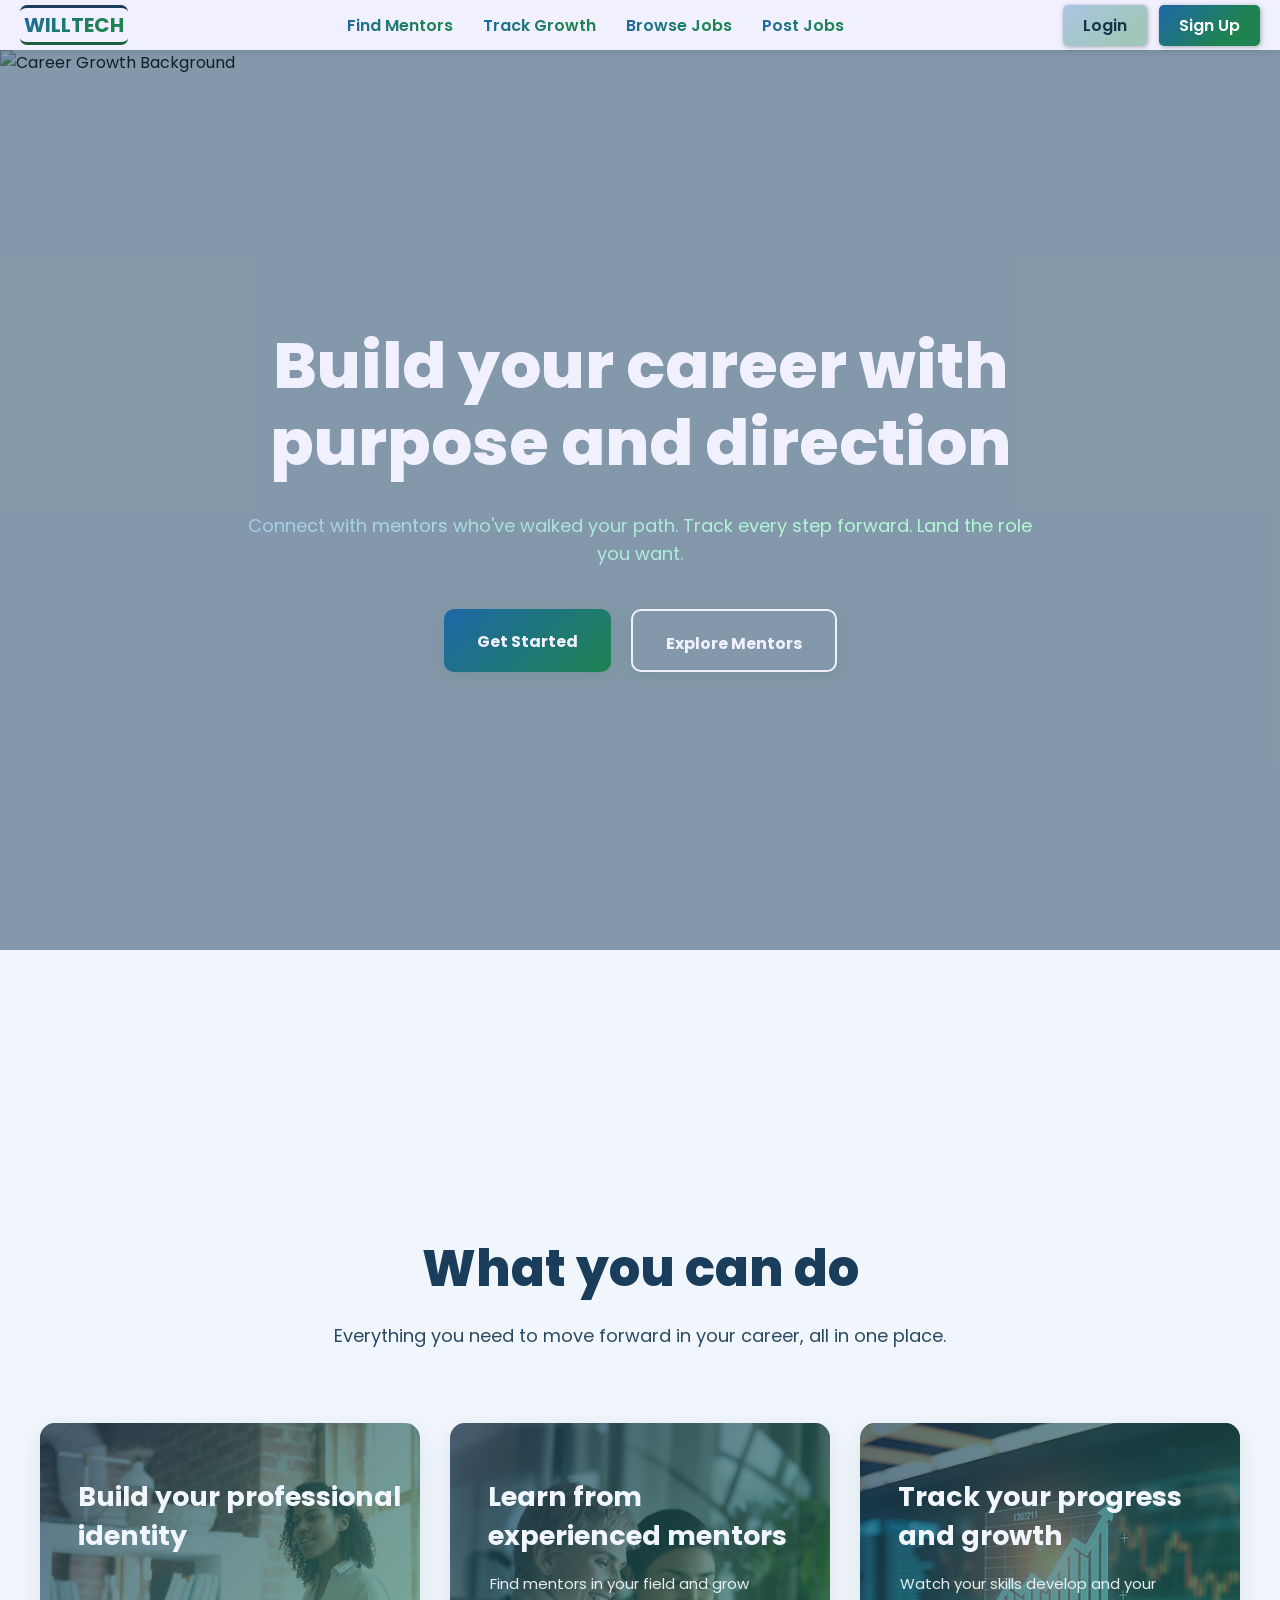
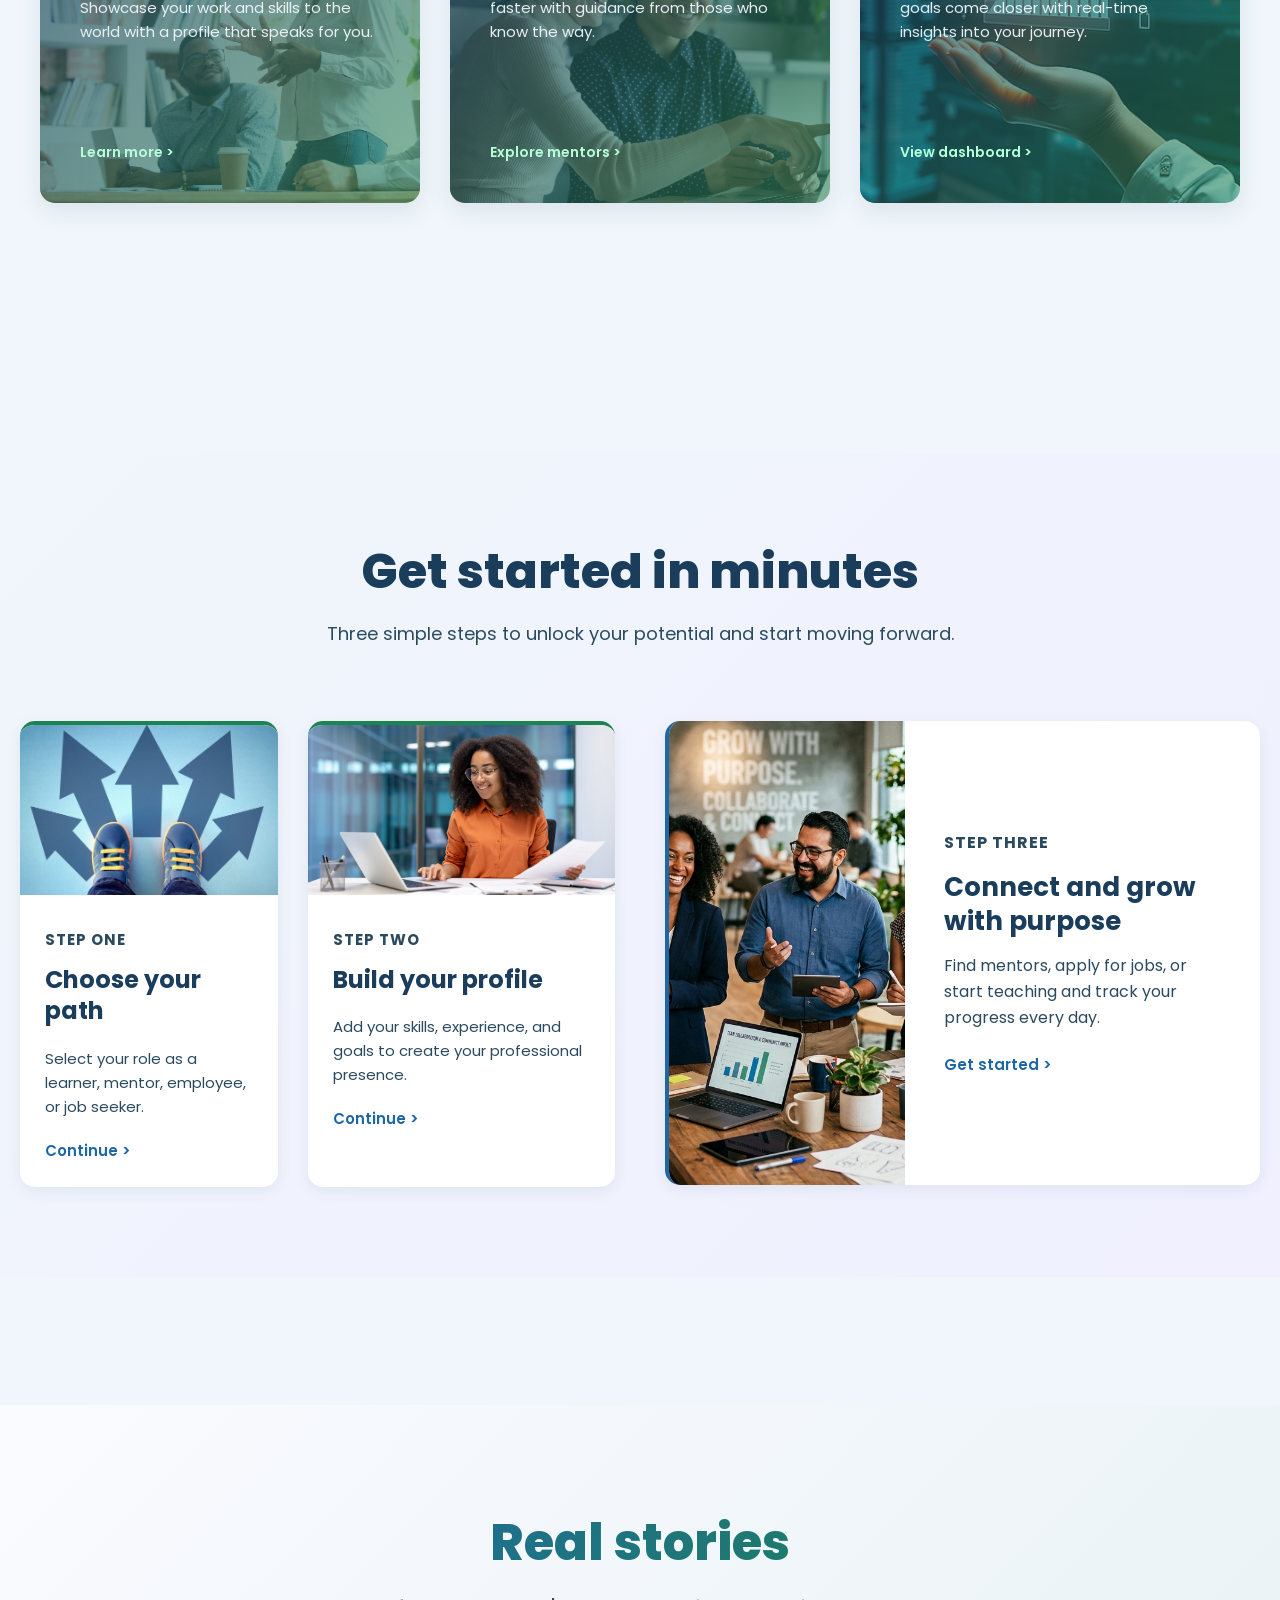
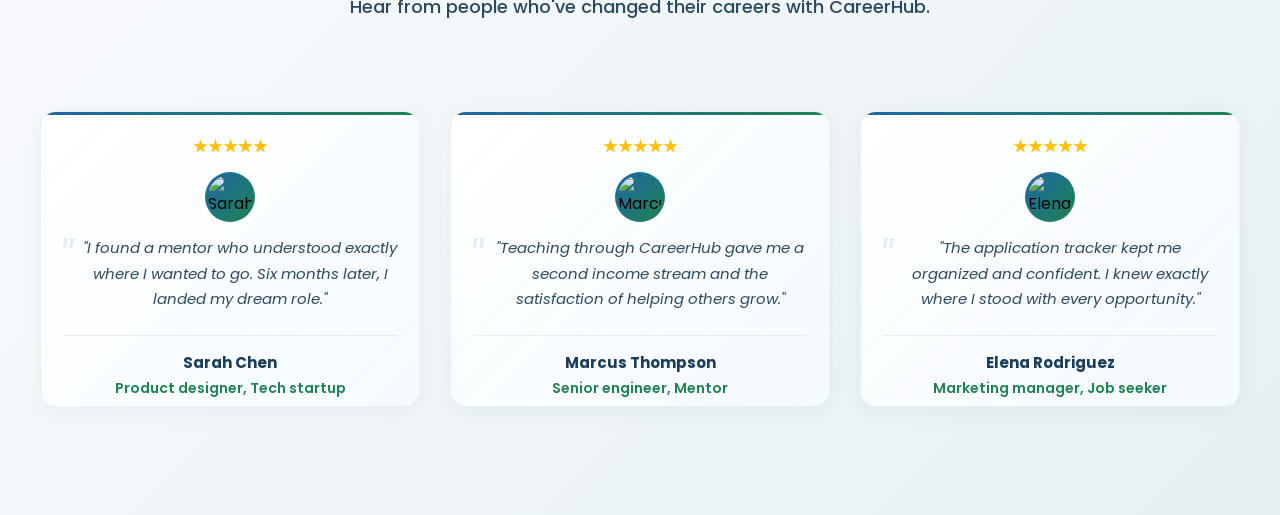
==== CARRIER HUB/index.html @ e8fec51e "Add files via upload" ====
<!DOCTYPE html>
<html lang="en">
<head>
    <meta charset="UTF-8">
    <meta name="viewport" content="width=device-width, initial-scale=1.0">
    <title>Welcome to WILLTECH</title>
    <link rel="preconnect" href="https://fonts.googleapis.com">
    <link rel="preconnect" href="https://fonts.gstatic.com" crossorigin>
    <link href="https://fonts.googleapis.com/css2?family=Poppins:wght@400;500;600;700;800&display=swap" rel="stylesheet">
    <link rel="stylesheet" href="index.css">
</head>
<body>




    <nav class="navbar">
        <div class="nav-container">
            <!-- Logo -->
            <div class="logo">
                <a href="#home">
                    <span class="logo-text">WILLTECH</span>
                </a>
            </div>

            <!-- Hamburger Menu -->
            <div class="hamburger" id="hamburger">
                <span></span>
                <span></span>
                <span></span>
            </div>

            <!-- Nav Links -->
            <ul class="nav-links" id="navLinks">
                <li><a href="#mentors">Find Mentors</a></li>
                <li><a href="#growth">Track Growth</a></li>
                <li><a href="#jobs">Browse Jobs</a></li>
                <li><a href="#post-jobs">Post Jobs</a></li>
            </ul>

            <!-- Auth Options -->
            <div class="auth-buttons" id="authButtons">
                <a href="#login" class="btn-login">Login</a>
                <a href="#signup" class="btn-signup">Sign Up</a>
            </div>
        </div>
    </nav>




    <!-- Hero Section -->
    <section class="hero">
        <!-- Image Background (uncomment to use) -->
        <img src="https://images.unsplash.com/photo-1552664730-d307ca884978?w=1200&h=600&fit=crop" alt="Career Growth Background" class="hero-image">  

        <!-- Overlay for better text readability -->
        <div class="hero-overlay"></div>

        <div class="hero-content">
            <h1>Build your career with purpose and direction</h1>
            <p>Connect with mentors who've walked your path. Track every step forward. Land the role you want.</p>
            <div class="hero-buttons">
                <a href="#get-started" class="btn-primary">Get Started</a>
                <a href="#explore-mentors" class="btn-secondary">Explore Mentors</a>
            </div>
        </div>
    </section>




    <!-- Features Section -->
    <section class="features">
        <div class="features-header">
            <h2>What you can do</h2>
            <p>Everything you need to move forward in your career, all in one place.</p>
        </div>

        <div class="features-container">
            <!-- Feature Card 1 -->
            <div class="feature-card">
                <img src="ASSETS/Career-Development-Toolkit-for-Higher-Education-Professionals.jpg.optimal.jpg" alt="Professional Identity" class="feature-bg">
                <div class="feature-overlay">
                <div class="feature-content">
                    
                    <h3>Build your professional identity</h3>
                    <p>Showcase your work and skills to the world with a profile that speaks for you.</p>
                    <a href="#learn-more" class="feature-link">Learn more ></a>
                    </div>
                </div>
            </div>

            <!-- Feature Card 2 -->
            <div class="feature-card">
                <img src="ASSETS/1686666364030.jfif" alt="Learn from Mentors" class="feature-bg">
                <div class="feature-overlay">
                <div class="feature-content">
                   
                    <h3>Learn from experienced mentors</h3>
                    <p>Find mentors in your field and grow faster with guidance from those who know the way.</p>
                    <a href="#explore-mentors" class="feature-link">Explore mentors ></a>
                    </div>
                </div>
            </div>

            <!-- Feature Card 3 -->
            <div class="feature-card">
                <img src="ASSETS/pngtree-hand-holding-projected-financial-chart-illustrating-growth-and-investment-trends-image_17375490.jpg" alt="Track Progress" class="feature-bg">
                <div class="feature-overlay">
                <div class="feature-content">
                   
                    <h3>Track your progress and growth</h3>
                    <p>Watch your skills develop and your goals come closer with real-time insights into your journey.</p>
                    <a href="#view-dashboard" class="feature-link">View dashboard ></a>
                    </div>
                </div>
            </div>
        </div>
    </section>






    <!-- Get Started Section -->
    <section class="get-started">
        <div class="get-started-header">
            <h1>Get started in minutes</h1>
            <p>Three simple steps to unlock your potential and start moving forward.</p>
        </div>

        <div class="get-started-container">
            <!-- First Outer Div - Steps 1 & 2 -->
            <div class="steps-column">
                <!-- Step 1 Card -->
                <div class="step-card">
                    <img src="ASSETS/Preteen-Ministry-Lessons-on-Making-Good-Choices-700x381.jpg" alt="Step One" class="card-image">
                    <div class="card-content">
                        <p class="step-number">step one</p>
                        <h3>Choose your path</h3>
                        <p>Select your role as a learner, mentor, employee, or job seeker.</p>
                        <a href="#" class="nav-link">Continue ></a>
                    </div>
                </div>

                <!-- Step 2 Card -->
                <div class="step-card">
                    <img src="ASSETS/67f7c95b92223f44256123e2_Q2 Design Update 2025.png" alt="Step Two" class="card-image">
                    <div class="card-content">
                        <p class="step-number">step two</p>
                        <h3>Build your profile</h3>
                        <p>Add your skills, experience, and goals to create your professional presence.</p>
                        <a href="#" class="nav-link">Continue ></a>
                    </div>
                </div>
            </div>

            <!-- Second Outer Div - Step 3 -->
            <div class="step-card-large">
                <img src="ASSETS/image_82ee6170.png" alt="Step Three" class="card-image-side">
                <div class="card-content">
                    <p class="step-number">step three</p>
                    <h3>Connect and grow with purpose</h3>
                    <p>Find mentors, apply for jobs, or start teaching and track your progress every day.</p>
                    <a href="#" class="nav-link">Get started ></a>
                </div>
            </div>
        </div>
    </section>







    <section class="testimonials-section">
        <header class="testimonials-header">
            <h1>Real stories</h1>
            <p>Hear from people who've changed their careers with CareerHub.</p>
        </header>

        <div class="testimonials-container">

            <!-- Testimonial 1 -->
            <article class="testimonial-card">
                <div class="testimonial-profile">
                    <img src="https://i.pravatar.cc/100?img=1" alt="Sarah Chen" class="testimonial-avatar">
                </div>
                <div class="testimonial-rating">★★★★★</div>
                <blockquote class="testimonial-quote">
                    "I found a mentor who understood exactly where I wanted to go. Six months later, I landed my dream role."
                </blockquote>
                <footer class="testimonial-author">
                    <p class="testimonial-author-name">Sarah Chen</p>
                    <p class="testimonial-author-title">Product designer, Tech startup</p>
                </footer>
            </article>

            <!-- Testimonial 2 -->
            <article class="testimonial-card">
                <div class="testimonial-profile">
                    <img src="https://i.pravatar.cc/100?img=33" alt="Marcus Thompson" class="testimonial-avatar">
                </div>
                <div class="testimonial-rating">★★★★★</div>
                <blockquote class="testimonial-quote">
                    "Teaching through CareerHub gave me a second income stream and the satisfaction of helping others grow."
                </blockquote>
                <footer class="testimonial-author">
                    <p class="testimonial-author-name">Marcus Thompson</p>
                    <p class="testimonial-author-title">Senior engineer, Mentor</p>
                </footer>
            </article>

            <!-- Testimonial 3 -->
            <article class="testimonial-card">
                <div class="testimonial-profile">
                    <img src="https://i.pravatar.cc/100?img=47" alt="Elena Rodriguez" class="testimonial-avatar">
                </div>
                <div class="testimonial-rating">★★★★★</div>
                <blockquote class="testimonial-quote">
                    "The application tracker kept me organized and confident. I knew exactly where I stood with every opportunity."
                </blockquote>
                <footer class="testimonial-author">
                    <p class="testimonial-author-name">Elena Rodriguez</p>
                    <p class="testimonial-author-title">Marketing manager, Job seeker</p>
                </footer>
            </article>

        </div>
    </section>

    <script>
        const hamburger = document.getElementById('hamburger');
        const navLinks = document.getElementById('navLinks');
        const authButtons = document.getElementById('authButtons');

        hamburger.addEventListener('click', () => {
            hamburger.classList.toggle('active');
            navLinks.classList.toggle('active');
            authButtons.classList.toggle('active');
        });

        // Close menu when a link is clicked
        document.querySelectorAll('.nav-links a').forEach(link => {
            link.addEventListener('click', () => {
                hamburger.classList.remove('active');
                navLinks.classList.remove('active');
                authButtons.classList.remove('active');
            });
        });

        // Close menu when auth button is clicked
        document.querySelectorAll('.auth-buttons a').forEach(link => {
            link.addEventListener('click', () => {
                hamburger.classList.remove('active');
                navLinks.classList.remove('active');
                authButtons.classList.remove('active');
            });
        });
    </script>
</body>
</html>
---- CARRIER HUB/index.css ----
:root {
    --color-pale-blue: #f0f6fb;
    --color-pale-blue-light: #f0f0ff;
    --color-dark-blue: #1a3d5c;
    --color-dark-blue-light: #1e67a7;
    --color-dark-blue-darker: #16324b;
    --color-spiced-green: #2d8659;
    --color-spiced-green-dark: #1f5d3f;
    --color-spiced-green-light: #1f8351;
    --color-accent-light-blue: #a6ccee;
    --color-accent-light-green: #b5fed8;
    --color-white: #ffffff;
    --color-text-secondary: #2c4a5f;
    --color-shadow: rgba(0, 0, 0, 0.3);
    --color-overlay: rgba(26, 61, 92, 0.5);
    
    --font-family: 'Poppins', sans-serif;
    --font-weight-regular: 400;
    --font-weight-medium: 500;
    --font-weight-semibold: 600;
    --font-weight-bold: 700;
    --font-weight-extrabold: 800;
}

* {
    margin: 0;
    padding: 0;
    box-sizing: border-box;
}

body {
    font-family: var(--font-family);
    background-color: var(--color-pale-blue);
}

.navbar {
    background-color: var(--color-pale-blue-light);
    box-shadow: 0 2px 8px rgba(15, 52, 96, 0.15);
    position: sticky;
    top: 0;
    z-index: 100;
}

.nav-container {
    max-width: 100%;
    margin: 0 auto;
    padding: 0 20px;
    display: flex;
    justify-content: space-between;
    align-items: center;
    height: 50px;
}

.logo a {
    display: flex;
    align-items: center;
    gap: 8px;
    text-decoration: none;
    color: var(--color-dark-blue);
    font-weight: var(--font-weight-bold);
    font-size: 20px;
}

.nav-links a {
    text-decoration: none;
    background: linear-gradient(120deg, var(--color-dark-blue-light) 0%, var(--color-spiced-green-light) 70%);
    -webkit-background-clip: text;
    background-clip: text;
    -webkit-text-fill-color: transparent;
    color: var(--color-dark-blue);
    font-weight: var(--font-weight-medium);
    transition: all 0.3s ease;
    border-bottom: 2px solid transparent;
    padding-bottom: 5px;
    font-weight: 600;
}

.nav-links a:hover {
    border-bottom: 2px solid var(--color-spiced-green);
}

.logo-text {
    background: linear-gradient(135deg, var(--color-dark-blue-light) 0%, var(--color-spiced-green-light) 70%);
    -webkit-background-clip: text;
    background-clip: text;
    -webkit-text-fill-color: transparent;
    color: transparent;
    padding: 0.1em 0.2em;
    border-top: 3px solid var(--color-dark-blue);
    border-bottom: 3px solid var(--color-spiced-green-dark);
    border-radius: 7px;
}

.nav-links {
    display: flex;
    list-style: none;
    gap: 30px;
}

.auth-buttons {
    display: flex;
    gap: 12px;
}

.btn-login, .btn-signup {
    padding: 8px 20px;
    text-decoration: none;
    border-radius: 5px;
    font-weight: var(--font-weight-semibold);
    transition: all 0.5s ease;
    box-shadow: 1px 1px 5px var(--color-shadow);
}

.btn-login {
    color: var(--color-dark-blue-darker);
    background: linear-gradient(135deg, rgba(30, 103, 167, 0.32) 0%, rgba(31, 131, 81, 0.38) 70%);
}

.btn-login:hover {
    background-color: var(--color-pale-blue);
}

.btn-signup {
    background: linear-gradient(135deg, var(--color-dark-blue-light) 0%, var(--color-spiced-green-light) 70%);
    color: var(--color-white);
}

.btn-signup:hover {
    background-color: var(--color-spiced-green-dark);
}

/* Hamburger Menu */
.hamburger {
    display: none;
    flex-direction: column;
    cursor: pointer;
    gap: 6px;
    z-index: 101;
    max-height: 60vh;
}

.hamburger span {
    width: 25px;
    height: 3px;
    background: linear-gradient(90deg, var(--color-dark-blue-light) 0%, var(--color-spiced-green-light) 100%);
    border-radius: 2px;
    transition: all 0.4s ease;
}

.hamburger.active span:nth-child(1) {
    transform: rotate(45deg) translate(10px, 10px);
}

.hamburger.active span:nth-child(2) {
    opacity: 0;
}

.hamburger.active span:nth-child(3) {
    transform: rotate(-45deg) translate(10px, -10px);
}

/* Mobile Responsive Navigation */
@media (max-width: 768px) {
    .hamburger {
        display: flex;
    }

    .nav-container {
        flex-wrap: wrap;
    }

    .nav-links {
        position: absolute;
        top: 8.8em;
        left: 0;
        width: 100%;
        background: var(--color-pale-blue-light);
        flex-direction: column;
        gap: 0;
        display: none;
        list-style: none;
        box-shadow: 0 8px 16px rgba(26, 61, 92, 0.12);
        border-bottom: 3px solid var(--color-spiced-green-light);
    }

    .nav-links.active {
        display: flex;
    }

    .nav-links li {
        width: 100%;
        border-bottom: 1px solid rgba(26, 61, 92, 0.08);
    }

    .nav-links li:last-child {
        border-bottom: none;
    }

    .nav-links a {
        display: block;
        padding: 16px 20px;
        background: none;
        -webkit-background-clip: unset;
        background-clip: unset;
        -webkit-text-fill-color: unset;
        border-bottom: none;
        color: var(--color-dark-blue);
        font-weight: var(--font-weight-medium);
    }

    .nav-links a:hover {
        background: rgba(45, 134, 89, 0.08);
        border-bottom: none;
        border-left: 4px solid var(--color-spiced-green-light);
        padding-left: 16px;
    }

    .auth-buttons {
        position: absolute;
        top: 50px;
        right: 0;
        width: 100%;
        background: var(--color-pale-blue-light);
        flex-direction: column;
        gap: 0;
        display: none;
        border-top: 1px solid rgba(26, 61, 92, 0.08);
    }

    .auth-buttons.active {
        display: flex;
    }

    .btn-login, .btn-signup {
        padding: 14px 20px;
        border-radius: 0;
        box-shadow: none;
        width: 100%;
        text-align: left;
        font-size: 14px;
    }

    .btn-login {
        background: rgba(45, 134, 89, 0.08);
        color: var(--color-dark-blue);
        border-bottom: 1px solid rgba(26, 61, 92, 0.08);
    }

    .btn-signup {
        background: linear-gradient(135deg, var(--color-dark-blue-light) 0%, var(--color-spiced-green-light) 70%);
        color: var(--color-white);
    }

    .btn-login:hover {
        background: rgba(45, 134, 89, 0.12);
    }

    .btn-signup:hover {
        background: var(--color-spiced-green-dark);
    }
}

/* Hero Section */
.hero {
    position: relative;
    min-height: 100vh;
    display: flex;
    align-items: center;
    justify-content: center;
    padding: clamp(40px, 10vw, 80px) 20px;
    overflow: hidden;
}

.hero-image {
    position: absolute;
    top: 0;
    left: 0;
    width: 100%;
    height: 100%;
    object-fit: cover;
    z-index: 1;
}

.hero-overlay {
    position: absolute;
    top: 0;
    left: 0;
    width: 100%;
    height: 100%;
    background: var(--color-overlay);
    z-index: 2;
}

.hero-content {
    max-width: 800px;
    text-align: center;
    animation: fadeInUp 0.8s ease-out;
    position: relative;
    z-index: 3;
}

.hero-content h1 {
    font-size: clamp(38px, 10vw, 64px);
    color: var(--color-pale-blue-light);
    margin-bottom: 30px;
    line-height: 1.2;
    font-weight: var(--font-weight-extrabold);
}

.hero-content p {
    font-size: clamp(12px, 4vw, 18px);
    background: linear-gradient(135deg, var(--color-accent-light-blue) 0%, var(--color-accent-light-green) 70%);
    -webkit-background-clip: text;
    background-clip: text;
    -webkit-text-fill-color: transparent;
    margin-bottom: 40px;
    line-height: 1.6;
    opacity: 0.95;
}

.hero-buttons {
    display: flex;
    gap: clamp(12px, 3vw, 20px);
    justify-content: center;
    flex-wrap: wrap;
}

.btn-primary, .btn-secondary {
    text-decoration: none;
    border-radius: 10px;
    font-weight: var(--font-weight-bold);
    font-size: clamp(14px, 2vw, 16px);
    padding: clamp(9px, 2vw, 14px) clamp(18px, 5vw, 33px);
    transition: all 0.5s ease;
    box-shadow: 0 4px 15px rgba(45, 134, 89, 0.2);
    white-space: nowrap;
    padding-top: 20px;
}

.btn-primary {
    background: linear-gradient(135deg, var(--color-dark-blue-light) 0%, var(--color-spiced-green-light) 100%);
    color: var(--color-pale-blue-light);
}

.btn-primary:hover {
    transform: translateY(-3px);
    box-shadow: 0 6px 20px rgba(45, 134, 89, 0.3);
}

.btn-secondary {
    border: 2px solid var(--color-pale-blue-light);
    color: var(--color-pale-blue-light);
    background-color: transparent;
}

.btn-secondary:hover {
    background-color: var(--color-pale-blue-light);
    color: var(--color-dark-blue);
    transform: translateY(-3px);
}

@keyframes fadeInUp {
    from {
        opacity: 0;
        transform: translateY(30px);
    }
    to {
        opacity: 1;
        transform: translateY(0);
    }
}

/* Tablet (768px and below) */
@media (max-width: 768px) {
    .hero {
        min-height: 80vh;
        padding: 40px 20px;
    }

    .hero-overlay {
        background: rgba(26, 61, 92, 0.55);
    }
}

/* Mobile (480px and below) */
@media (max-width: 480px) {
    .hero {
        min-height: 70vh;
        padding: 30px 15px;
    }

    .hero-overlay {
        background: rgba(26, 61, 92, 0.6);
    }

    .hero-buttons {
        flex-direction: column;
        gap: 12px;
    }

    .btn-primary, .btn-secondary {
        width: 100%;
    }
}

/* Features Section */
.features {
    padding: clamp(60px, 10vh, 100px) 20px;
    background-color: var(--color-pale-blue);
    margin-top: 12em;
}

.features-header {
    max-width: 800px;
    margin: 0 auto clamp(50px, 8vh, 80px);
    text-align: center;
}

.features-header h2 {
    font-size: clamp(32px, 9vw, 50px);
    color: var(--color-dark-blue);
    font-weight: var(--font-weight-extrabold);
    margin-bottom: 15px;
}

.features-header p {
    font-size: clamp(14px, 3vw, 18px);
    color: var(--color-text-secondary);
    line-height: 1.6;
}

.features-container {
    max-width: 1200px;
    margin: 0 auto;
    display: grid;
    grid-template-columns: repeat(auto-fit, minmax(300px, 1fr));
    gap: clamp(20px, 4vw, 30px);
}

.feature-card {
    position: relative;
    border-radius: 15px;
    overflow: hidden;
    padding: 1em;
    min-height: 380px;
    cursor: pointer;
    transition: transform 0.6s ease;
    box-shadow: 0 8px 25px rgba(26, 61, 92, 0.1);
}

.feature-card:hover {
    transform: translateY(-10px);
    box-shadow: 0 8px 25px rgba(26, 61, 92, 0.2)
}

.feature-bg {
    position: absolute;
    top: 0;
    left: 0;
    width: 100%;
    height: 100%;
    object-fit: cover;
    z-index: 1;
}

.feature-overlay {
    position: absolute;
    top: 0;
    left: 0;
    width: 100%;
    height: 100%;
    background: linear-gradient(135deg, rgba(26, 61, 92, 0.7) 0%, rgba(45, 134, 89, 0.6) 100%);
    z-index: 2;
    transition: all 0.4s ease;
}

.feature-card:hover .feature-overlay {
    background: linear-gradient(135deg, rgba(26, 61, 92, 0.5) 0%, rgba(45, 134, 89, 0.4) 100%);
}

.feature-content {
    position: absolute;
    top: 0;
    left: 0;
    width: 100%;
    height: 100%;
    padding: clamp(30px, 5vw, 40px);
    display: flex;
    flex-direction: column;
    justify-content: flex-end;
    z-index: 3;
    color: var(--color-white);
}


.feature-content h3 {
    font-size: clamp(26px, 5vw, 27px);
    font-weight: var(--font-weight-bold);
    position: absolute;
    right: 0.7em;
    left: 1.4em;
    top: 2em;
    line-height: 1.45;
    color:#f0f6fb
}

.feature-content p {
    font-size: clamp(13px, 2.5vw, 15px);
    line-height: 1.6;
    margin-bottom: 6.5em;
    opacity: 0.95;
    color:#f0f6fb
}

.feature-link {
    text-decoration: none;
    color: var(--color-accent-light-green);
    font-weight: var(--font-weight-semibold);
    font-size: clamp(12px, 2vw, 14px);
    transition: all 0.3s ease;
    display: inline-block;
}

.feature-link:hover {
    color: var(--color-white);
    margin-left: 15px;
}

/* Tablet (768px and below) */
@media (max-width: 768px) {
    .features {
        padding: 50px 20px;
    }

    .features-container {
        grid-template-columns: 1fr;
        gap: 20px;
    }

    .feature-card {
        min-height: 350px;
    }
}

/* Mobile (480px and below) */
@media (max-width: 480px) {
    .features {
        padding: 40px 15px;
    }

    .feature-card {
        min-height: 320px;
    }

    .feature-content {
        padding: 25px;
    }
}

/* Get Started Section */
.get-started {
    padding: clamp(60px, 10vh, 100px) 20px;
    margin-top: 10em;
    background: linear-gradient(135deg, var(--color-pale-blue) 0%, var(--color-pale-blue-light) 100%);
}

.get-started-header {
    max-width: 900px;
    margin: 0 auto clamp(50px, 8vh, 80px);
    text-align: center;
}

.get-started-header h1 {
    font-size: clamp(36px, 8vw, 48px);
    color: var(--color-dark-blue);
    font-weight: var(--font-weight-extrabold);
    margin-bottom: 20px;
    line-height: 1.2;
}

.get-started-header p {
    font-size: clamp(14px, 3vw, 18px);
    color: var(--color-text-secondary);
    line-height: 1.6;
}

.get-started-container {
    max-width: 1300px;
    margin: 0 auto;
    display: grid;
    grid-template-columns: 1fr 1fr;
    gap: clamp(30px, 5vw, 50px);
    align-items: start;
}

/* Steps Column (Steps 1 & 2) */
.steps-column {
    display: flex;
    gap: clamp(20px, 3vw, 30px);
}

/* Step Card Styling (Steps 1 & 2) */
.step-card {
    background: var(--color-white);
    border-radius: 15px;
    overflow: hidden;
    box-shadow: 0 4px 15px rgba(26, 61, 92, 0.08);
    transition: all 0.4s ease;
    display: flex;
    flex-direction: column;
    border-top: 4px solid var(--color-spiced-green-light);
}

.step-card:hover {
    transform: translateY(-9px);
    box-shadow: 0 12px 30px rgba(26, 61, 92, 0.15);
}

.step-card .card-image {
    width: 100%;
    height: 170px;
    object-fit:cover;
    background: linear-gradient(135deg, var(--color-dark-blue-light) 0%, var(--color-spiced-green-light) 100%);
}

.step-card .card-content {
    padding: clamp(15px, 3vw, 25px);
    display: flex;
    flex-direction: column;
    gap: 12px;
}

.step-number {
    font-size: clamp(11px, 1.5vw, 13px);
    color: var(--color-spiced-green-light);
    font-weight: var(--font-weight-bold);
    text-transform: uppercase;
    letter-spacing: 1px;
    margin: 0;
}

.step-card h3 {
    font-size: clamp(20px, 3vw, 24px);
    color: var(--color-dark-blue);
    font-weight: var(--font-weight-bold);
    line-height: 1.3;
    margin: 0;
}

.step-card p {
    font-size: clamp(13px, 2vw, 15px);
    color: var(--color-text-secondary);
    line-height: 1.6;
    margin: 8px 0 0 0;
}

/* Step Card Large (Step 3) */
.step-card-large {
    background: var(--color-white);
    border-radius: 15px;
    overflow: hidden;
    box-shadow: 0 4px 15px rgba(26, 61, 92, 0.08);
    transition: all 0.4s ease;
    display: flex;
    border-left: 4px solid var(--color-dark-blue-light);
}

.step-card-large:hover {
    transform: translateY(-8px);
    box-shadow: 0 12px 30px rgba(26, 61, 92, 0.15);
}

.step-card-large .card-image-side {
    width: 40%;
    height: 464px;
    object-fit: cover;
    background: linear-gradient(135deg, var(--color-dark-blue-light) 0%, var(--color-spiced-green-light) 100%);
}

.step-card-large .card-content {
    width: 60%;
    padding: clamp(20px, 3vw, 50px);
    display: flex;
    flex-direction: column;
    gap: 15px;
    justify-content: center;
}

.step-card-large h3 {
    font-size: clamp(22px, 3.5vw, 26px);
    color: var(--color-dark-blue);
    font-weight: var(--font-weight-bold);
    line-height: 1.3;
    margin: 0;
}

.step-card-large p {
    font-size: clamp(14px, 2.2vw, 16px);
    color: var(--color-text-secondary);
    line-height: 1.6;
    margin: 0;
}

/* Navigation Link */
.nav-link {
    text-decoration: none;
    color: var(--color-dark-blue-light);
    font-weight: var(--font-weight-semibold);
    font-size: clamp(13px, 2vw, 15px);
    transition: all 0.3s ease;
    display: inline-block;
    margin-top: 8px;
}

.nav-link:hover {
    color: var(--color-spiced-green-light);
    margin-left: 8px;
}

/* Responsive Design */
/* Tablet (768px and below) */
@media (max-width: 768px) {
    .get-started {
        padding: 50px 20px;
    }

    .get-started-container {
        grid-template-columns: 1fr;
        gap: 25px;
    }

    .step-card-large {
        flex-direction: column;
    }

    .step-card-large .card-image-side {
        width: 100%;
        min-height: 250px;
    }

    .step-card-large .card-content {
        width: 100%;
        padding: 30px;
    }
}

/* Mobile (480px and below) */
@media (max-width: 480px) {
    .get-started {
        padding: 40px 15px;
    }

    .get-started-header {
        margin-bottom: 40px;
    }

    .get-started-container {
        grid-template-columns: 1fr;
        gap: 20px;
    }

    .step-card {
        flex-direction: column;
    }

    .step-card .card-image {
        height: 180px;
    }

    .step-card-large {
        flex-direction: column;
    }

    .step-card-large .card-image-side {
        width: 100%;
        min-height: 200px;
    }

    .step-card-large .card-content {
        width: 100%;
        padding: 25px;
    }
}

/* Testimonials Section */
.testimonials-section {
    padding: clamp(80px, 12vh, 120px) 20px;
    background: linear-gradient(135deg, #fafbff 0%, rgba(45, 134, 89, 0.05) 100%);
    margin-top: 8em;
}

.testimonials-header {
    max-width: 900px;
    margin: 0 auto clamp(60px, 10vh, 100px);
    text-align: center;
}

.testimonials-header h1 {
    font-size: clamp(30px, 8vw, 50px);
    color: var(--color-dark-blue);
    font-weight: var(--font-weight-extrabold);
    margin-bottom: 20px;
    line-height: 1.2;
    background: linear-gradient(135deg, var(--color-dark-blue-light) 0%, var(--color-spiced-green-light) 100%);
    -webkit-background-clip: text;
    background-clip: text;
    -webkit-text-fill-color: transparent;
}

.testimonials-header p {
    font-size: clamp(14px, 3vw, 18px);
    color: var(--color-text-secondary);
    line-height: 1.6;
    font-weight: var(--font-weight-medium);
}

/* Testimonials Container */
.testimonials-container {
    max-width: 1200px;
    margin: 0 auto;
    display: grid;
    grid-template-columns: repeat(auto-fit, minmax(280px, 1fr));
    gap: clamp(20px, 3vw, 30px);
}

/* Testimonial Card */
.testimonial-card {
    background: linear-gradient(135deg, rgba(255, 255, 255, 0.95) 0%, rgba(245, 251, 255, 0.9) 100%);
    border-radius: 16px;
    padding: clamp(10px,34vw, 22px);
    box-shadow: 0 4px 20px rgba(26, 61, 92, 0.06);
    transition: all 0.5s ease;
    border: 1px solid rgba(45, 134, 89, 0.08);
    display: flex;
    flex-direction: column;
    align-items: center;
    gap: 13px;
    position: relative;
    overflow: hidden;
    max-height: 18.5em;
    
}

.testimonial-profile {
    width: 50px;
    height: 50px;
    border-radius: 50%;
    background: linear-gradient(135deg, var(--color-dark-blue-light) 0%, var(--color-spiced-green-light) 100%);
    padding: 3px;
    display: flex;
    align-items: center;
    justify-content: center;
}

.testimonial-avatar {
    width: 100%;
    height: 100%;
    border-radius: 50%;
    object-fit: cover;
}

.testimonial-card::before {
    content: '';
    position: absolute;
    top: 0;
    left: 0;
    width: 100%;
    height: 3px;
    background: linear-gradient(90deg, var(--color-dark-blue-light) 0%, var(--color-spiced-green-light) 100%);
}

.testimonial-card:hover {
    transform: translateY(-12px);
    box-shadow: 0 16px 45px rgba(26, 61, 92, 0.15);
}

/* Star Rating */
.testimonial-rating {
    font-size: clamp(13px, 2.3vw, 16px);
    color: #ffc107;
    font-weight: var(--font-weight-bold);
    letter-spacing: 1px;
    order: -1;
}

/* Quote */
.testimonial-quote {
    font-size: clamp(14px, 2vw, 15px);
    color: var(--color-text-secondary);
    line-height: 1.7;
    font-style: italic;
    margin: 0;
    position: relative;
    padding-left: 20px;
    text-align: center;
}

.testimonial-quote::before {
    content: '"';
    position: absolute;
    left: -5px;
    top: -15px;
    font-size: 48px;
    color: var(--color-accent-light-blue);
    opacity: 0.3;
}

/* Testimonial Author */
.testimonial-author {
    display: flex;
    flex-direction: column;
    gap: 4px;
    margin-top: 10px;
    padding-top: 15px;
    border-top: 1px solid rgba(26, 61, 92, 0.08);
    text-align: center;
    width: 100%;
}

.testimonial-author-name {
    font-size: clamp(13px, 2vw, 15px);
    font-weight: var(--font-weight-bold);
    color: var(--color-dark-blue);
}

.testimonial-author-title {
    font-size: clamp(12px, 1.8vw, 14px);
    color: var(--color-spiced-green-light);
    font-weight: var(--font-weight-semibold);
}

/* Responsive Design for Testimonials */
@media (max-width: 768px) {
    .testimonials-section {
        padding: 60px 20px;
        margin-top: 5em;
    }

    .testimonials-header {
        margin-bottom: 50px;
    }

    .testimonials-container {
        grid-template-columns: 1fr;
        gap: 25px;
    }
}

@media (max-width: 480px) {
    .testimonials-section {
        padding: 40px 15px;
        margin-top: 3em;
    }

    .testimonial-card {
        padding: 25px;
    }

    .testimonial-quote {
        font-size: 14px;
    }
}
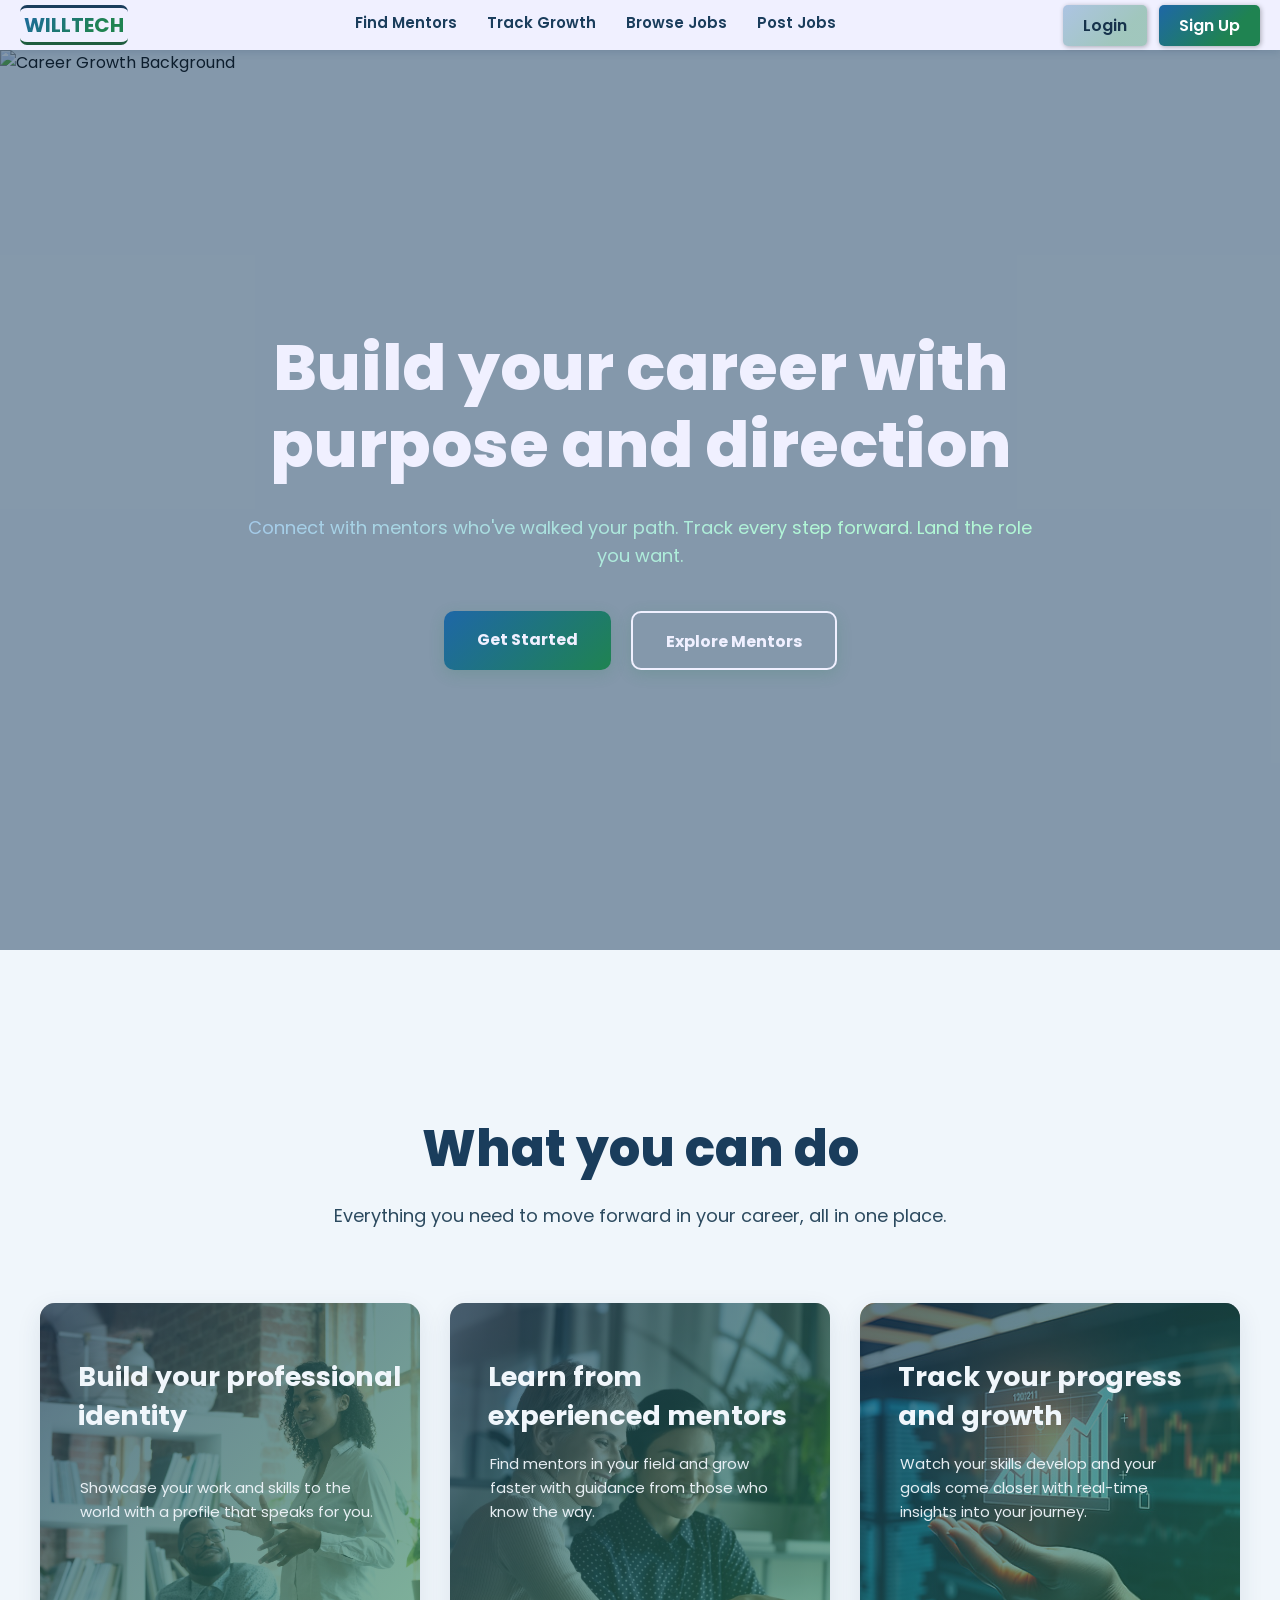
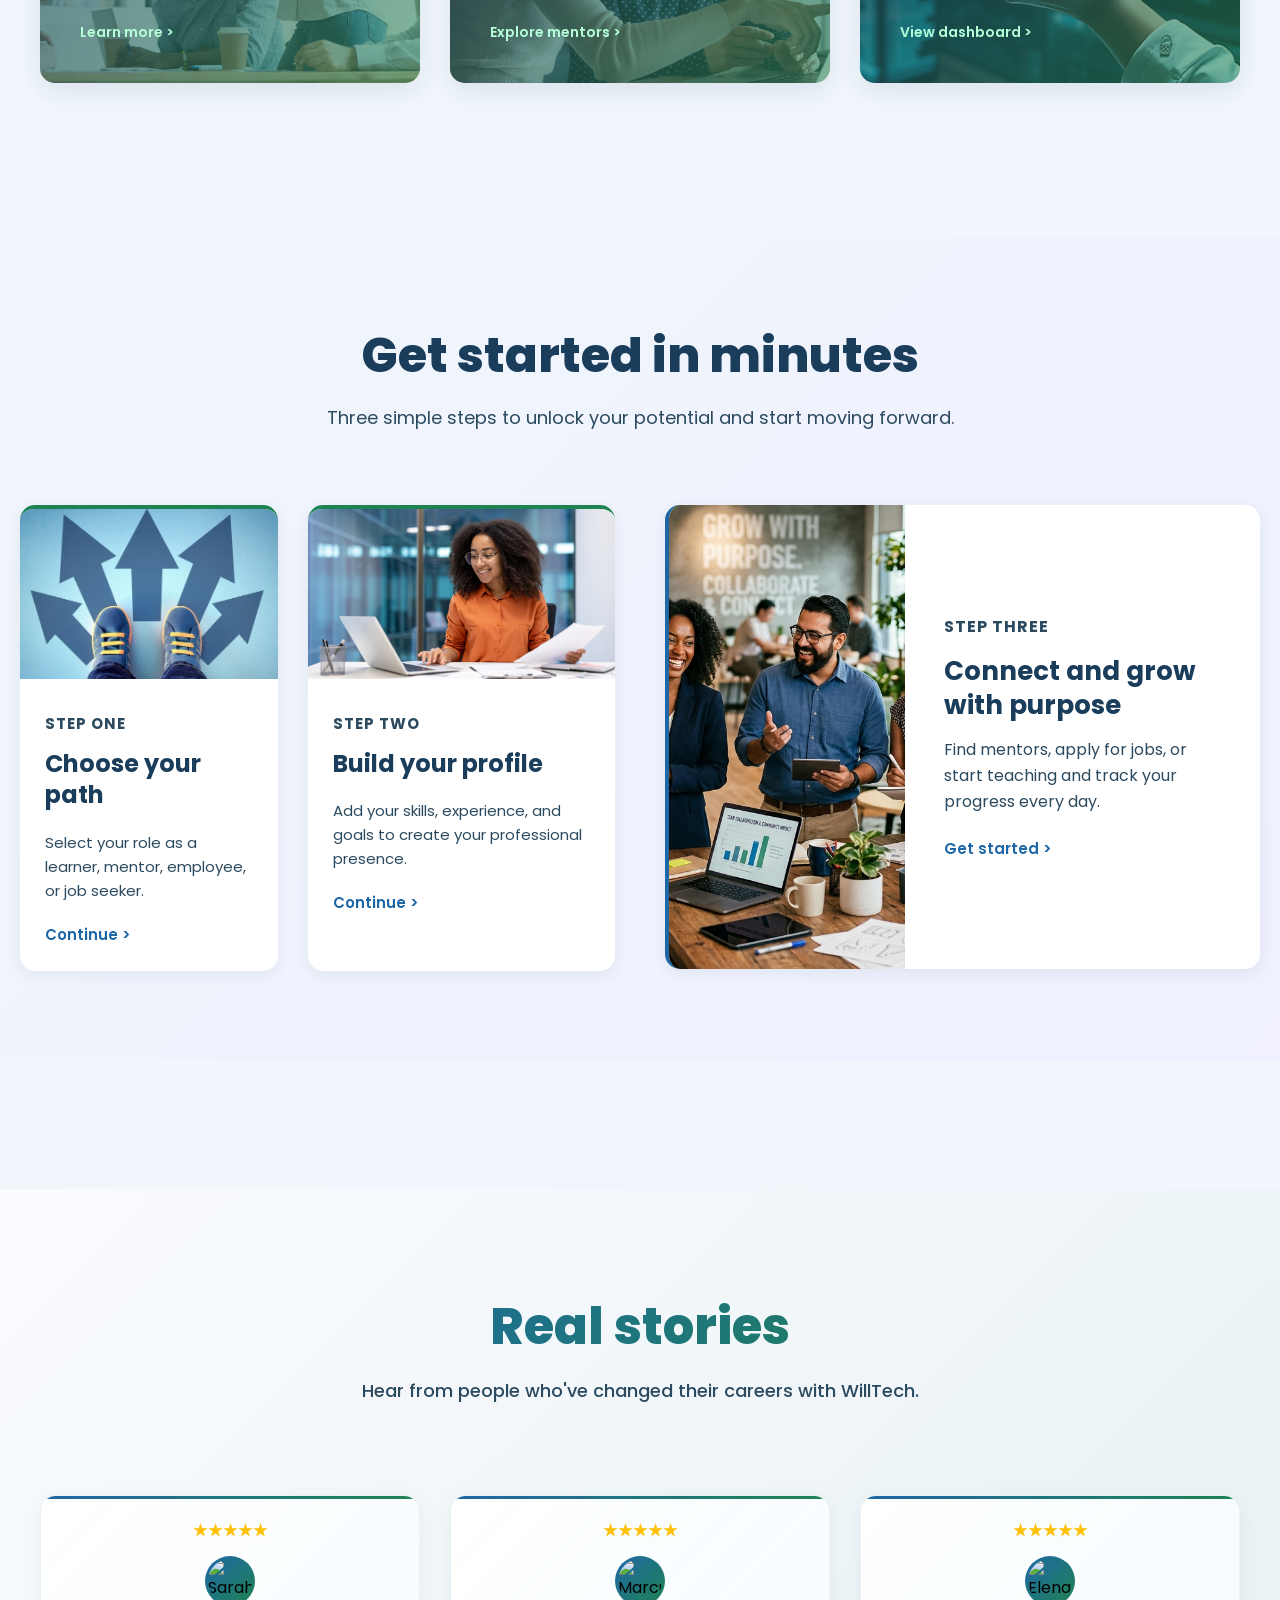
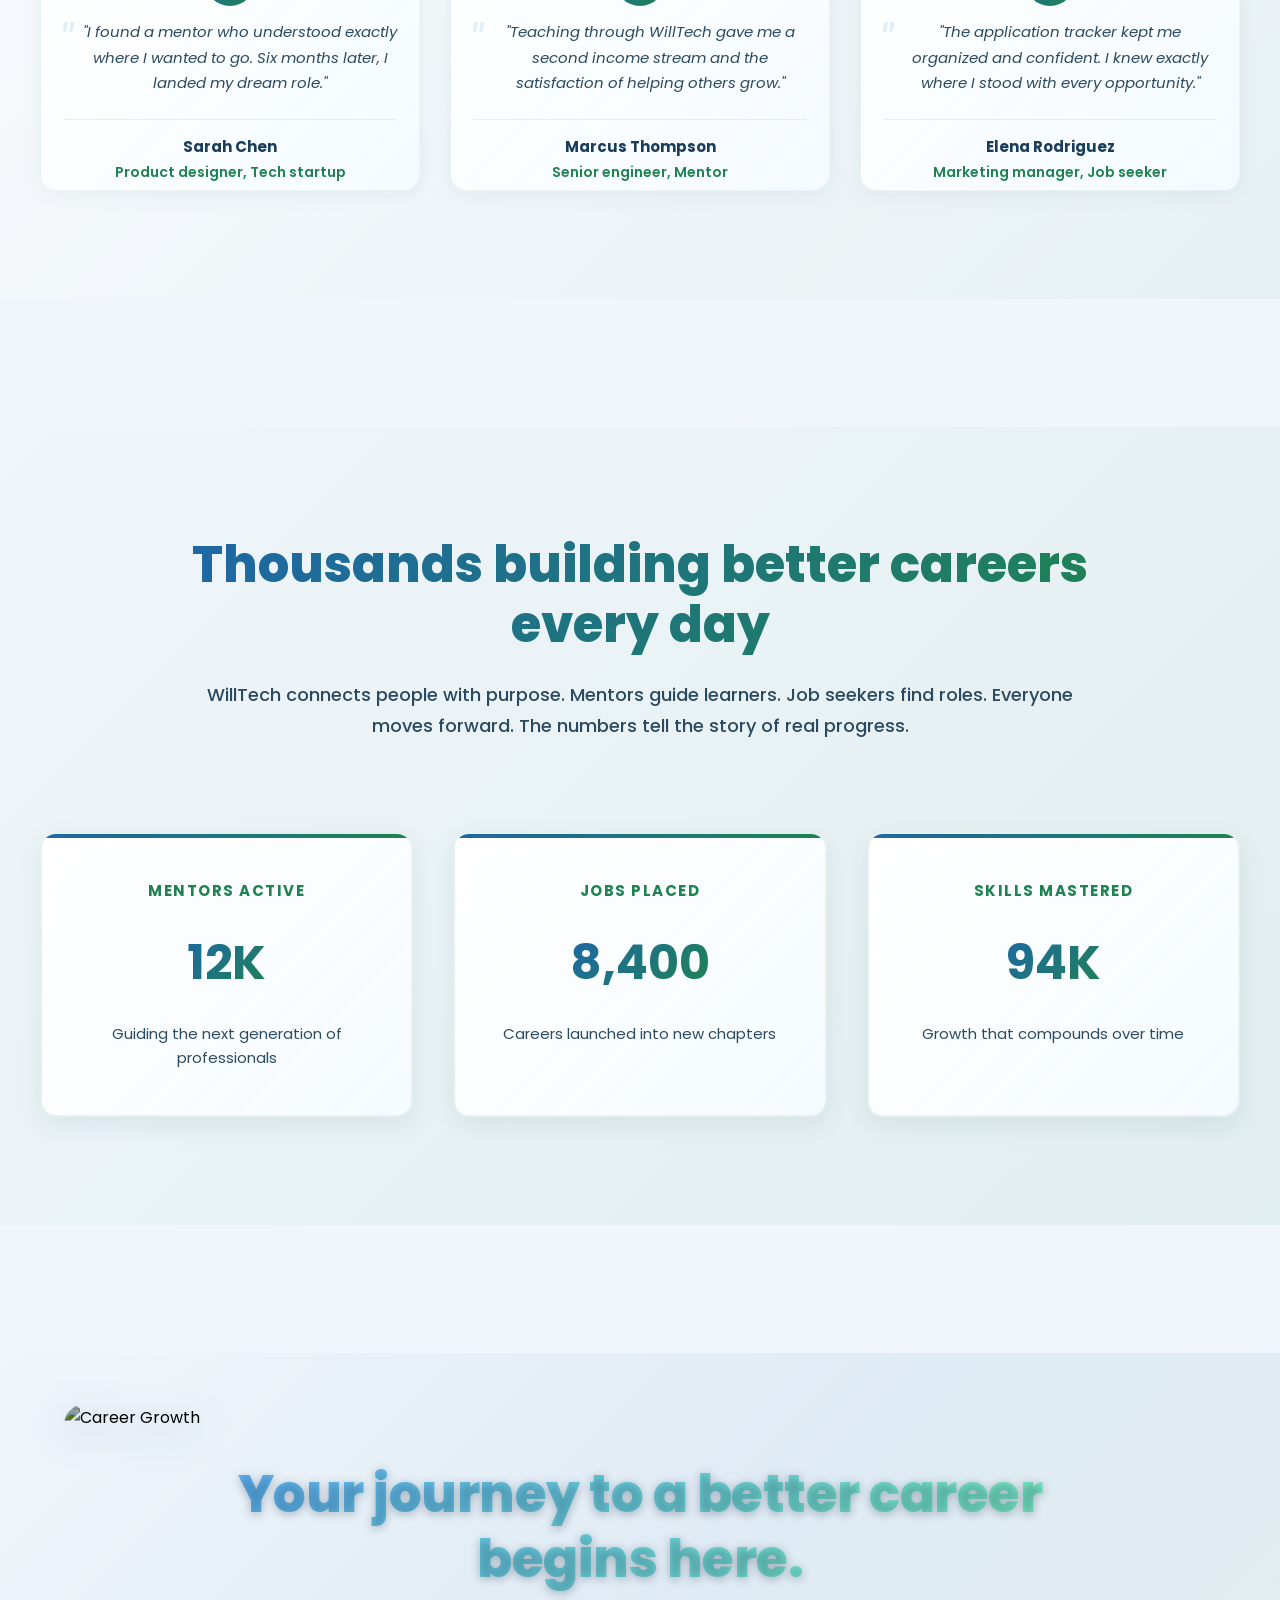
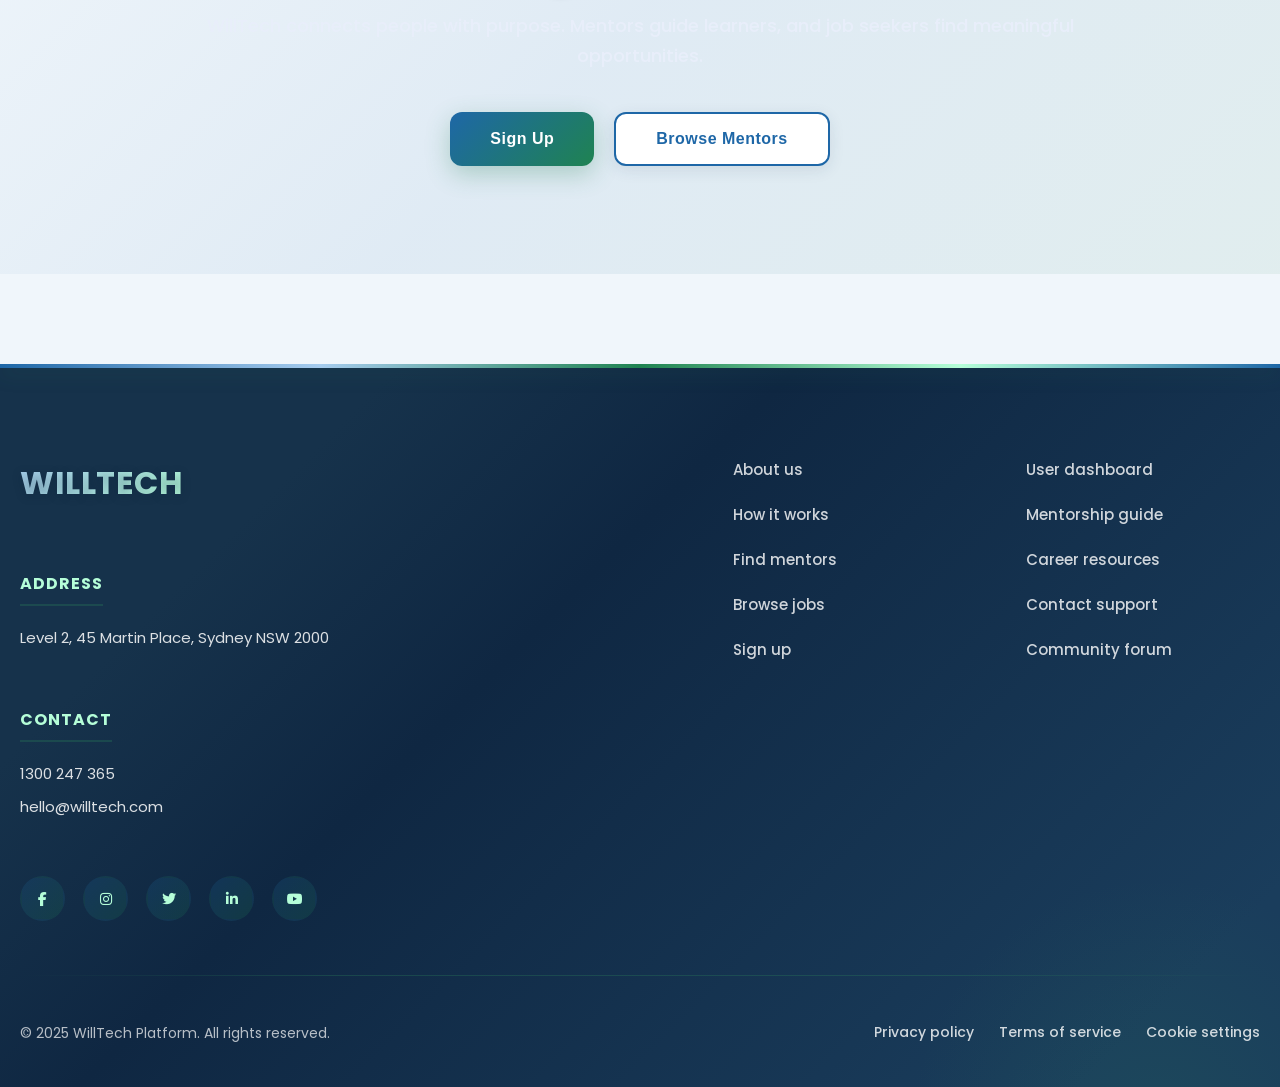
==== commit d0302afd: "Add files via upload" ====
--- a/CARRIER HUB/index.html
+++ b/CARRIER HUB/index.html
@@ -7,6 +7,7 @@
     <link rel="preconnect" href="https://fonts.googleapis.com">
     <link rel="preconnect" href="https://fonts.gstatic.com" crossorigin>
     <link href="https://fonts.googleapis.com/css2?family=Poppins:wght@400;500;600;700;800&display=swap" rel="stylesheet">
+    <link rel="stylesheet" href="https://cdnjs.cloudflare.com/ajax/libs/font-awesome/6.4.0/css/all.min.css">
     <link rel="stylesheet" href="index.css">
 </head>
 <body>
@@ -179,7 +180,7 @@
     <section class="testimonials-section">
         <header class="testimonials-header">
             <h1>Real stories</h1>
-            <p>Hear from people who've changed their careers with CareerHub.</p>
+            <p>Hear from people who've changed their careers with WillTech.</p>
         </header>
 
         <div class="testimonials-container">
@@ -193,10 +194,10 @@
                 <blockquote class="testimonial-quote">
                     "I found a mentor who understood exactly where I wanted to go. Six months later, I landed my dream role."
                 </blockquote>
-                <footer class="testimonial-author">
+                <div class="testimonial-author">
                     <p class="testimonial-author-name">Sarah Chen</p>
                     <p class="testimonial-author-title">Product designer, Tech startup</p>
-                </footer>
+                </div>
             </article>
 
             <!-- Testimonial 2 -->
@@ -206,12 +207,12 @@
                 </div>
                 <div class="testimonial-rating">★★★★★</div>
                 <blockquote class="testimonial-quote">
-                    "Teaching through CareerHub gave me a second income stream and the satisfaction of helping others grow."
+                    "Teaching through WillTech gave me a second income stream and the satisfaction of helping others grow."
                 </blockquote>
-                <footer class="testimonial-author">
+                <div class="testimonial-author">
                     <p class="testimonial-author-name">Marcus Thompson</p>
                     <p class="testimonial-author-title">Senior engineer, Mentor</p>
-                </footer>
+                </div>
             </article>
 
             <!-- Testimonial 3 -->
@@ -223,14 +224,181 @@
                 <blockquote class="testimonial-quote">
                     "The application tracker kept me organized and confident. I knew exactly where I stood with every opportunity."
                 </blockquote>
-                <footer class="testimonial-author">
+                <div class="testimonial-author">
                     <p class="testimonial-author-name">Elena Rodriguez</p>
                     <p class="testimonial-author-title">Marketing manager, Job seeker</p>
-                </footer>
-            </article>
-
-        </div>
-    </section>
+                </div>
+            </article>
+
+        </div>
+    </section>
+
+
+
+
+
+
+     <section class="stats-section">
+
+        <!-- Top Content -->
+        <div class="stats-header">
+            <div class="stats-title-wrapper">
+                <h2 class="stats-title">Thousands building better careers every day</h2>
+            </div>
+
+            <div class="stats-description-wrapper">
+                <p class="stats-description">
+                    WillTech connects people with purpose. Mentors guide learners.
+                    Job seekers find roles. Everyone moves forward. The numbers tell
+                    the story of real progress.
+                </p>
+            </div>
+        </div>
+
+        <!-- Stats Cards -->
+        <div class="stats-cards-container">
+
+            <!-- Card 1 -->
+            <article class="stats-card">
+                <h3 class="stat-label">Mentors active</h3>
+                <p class="stat-number"><strong>12K</strong></p>
+                <p class="stat-description-text">Guiding the next generation of professionals</p>
+            </article>
+
+            <!-- Card 2 -->
+            <article class="stats-card">
+                <h3 class="stat-label">Jobs placed</h3>
+                <p class="stat-number"><strong>8,400</strong></p>
+                <p class="stat-description-text">Careers launched into new chapters</p>
+            </article>
+
+            <!-- Card 3 -->
+            <article class="stats-card">
+                <h3 class="stat-label">Skills mastered</h3>
+                <p class="stat-number"><strong>94K</strong></p>
+                <p class="stat-description-text">Growth that compounds over time</p>
+            </article>
+
+        </div>
+
+    </section>
+
+
+
+<section class="cta-section">
+        <!-- Background Image -->
+        <img src="ASSETS/image_271c9f8c.png" alt="Career Growth" class="cta-image">
+
+      <div class="cta-wrapper">
+
+            <!-- Headline / Message -->
+            <h3 class="cta-headline">
+                Your journey to a better career begins here.
+            </h3>
+
+            <!-- Supporting Text (partially visible in image) -->
+            <p class="cta-subtext">
+                WillTech connects people with purpose. Mentors guide learners,
+                and job seekers find meaningful opportunities.
+            </p>
+
+            <!-- Call to Action Buttons -->
+            <div class="cta-buttons">
+                <button type="button" class="cta-btn cta-btn-primary">Sign up</button>
+                <button type="button" class="cta-btn cta-btn-secondary">Browse mentors</button>
+            </div>
+
+        </div>
+
+    </section>
+
+
+
+
+
+    <footer>
+
+        <!-- Top Section -->
+        <div>
+
+            <!-- Left Side (Brand + Contact Info) -->
+            <div>
+                <div>
+                    <p><strong>WILLTECH</strong></p>
+                </div>
+
+                <div>
+                    <h3>Address</h3>
+                    <p>Level 2, 45 Martin Place, Sydney NSW 2000</p>
+                </div>
+
+                <div>
+                    <h3>Contact</h3>
+                    <p>1300 247 365</p>
+                    <p>hello@willtech.com</p>
+                </div>
+
+                <!-- Social Links -->
+                <div>
+                    <a href="#" title="Facebook"><i class="fab fa-facebook-f"></i></a>
+                    <a href="#" title="Instagram"><i class="fab fa-instagram"></i></a>
+                    <a href="#" title="X"><i class="fab fa-twitter"></i></a>
+                    <a href="#" title="LinkedIn"><i class="fab fa-linkedin-in"></i></a>
+                    <a href="#" title="YouTube"><i class="fab fa-youtube"></i></a>
+                </div>
+            </div>
+
+            <!-- Right Side (Navigation Links) -->
+            <div>
+
+                <!-- Column 1 -->
+                <div>
+                    <ul>
+                        <li><a href="#">About us</a></li>
+                        <li><a href="#">How it works</a></li>
+                        <li><a href="#">Find mentors</a></li>
+                        <li><a href="#">Browse jobs</a></li>
+                        <li><a href="#">Sign up</a></li>
+                    </ul>
+                </div>
+
+                <!-- Column 2 -->
+                <div>
+                    <ul>
+                        <li><a href="#">User dashboard</a></li>
+                        <li><a href="#">Mentorship guide</a></li>
+                        <li><a href="#">Career resources</a></li>
+                        <li><a href="#">Contact support</a></li>
+                        <li><a href="#">Community forum</a></li>
+                    </ul>
+                </div>
+
+            </div>
+
+        </div>
+
+        <!-- Divider -->
+        <hr>
+
+        <!-- Bottom Section -->
+        <div>
+
+            <p>© 2025 WillTech Platform. All rights reserved.</p>
+
+            <div>
+                <a href="#">Privacy policy</a>
+                <a href="#">Terms of service</a>
+                <a href="#">Cookie settings</a>
+            </div>
+
+        </div>
+
+    </footer>
+
+
+
+
+
 
     <script>
         const hamburger = document.getElementById('hamburger');
--- a/CARRIER HUB/index.css
+++ b/CARRIER HUB/index.css
@@ -63,20 +63,33 @@
 
 .nav-links a {
     text-decoration: none;
-    background: linear-gradient(120deg, var(--color-dark-blue-light) 0%, var(--color-spiced-green-light) 70%);
-    -webkit-background-clip: text;
-    background-clip: text;
-    -webkit-text-fill-color: transparent;
     color: var(--color-dark-blue);
-    font-weight: var(--font-weight-medium);
+    font-weight: 600;
+    font-size: 15px;
     transition: all 0.3s ease;
+    padding-bottom: 5px;
     border-bottom: 2px solid transparent;
-    padding-bottom: 5px;
-    font-weight: 600;
+    position: relative;
+    display: inline-block;
+}
+
+.nav-links a::after {
+    content: '';
+    position: absolute;
+    bottom: 2px;
+    left: 0;
+    width: 0;
+    height: 2px;
+    background: linear-gradient(90deg, var(--color-dark-blue-light), var(--color-spiced-green-light));
+    transition: width 0.3s ease;
 }
 
 .nav-links a:hover {
-    border-bottom: 2px solid var(--color-spiced-green);
+    color: var(--color-spiced-green-light);
+}
+
+.nav-links a:hover::after {
+    width: 100%;
 }
 
 .logo-text {
@@ -117,16 +130,38 @@
 }
 
 .btn-login:hover {
-    background-color: var(--color-pale-blue);
+    background: linear-gradient(135deg, var(--color-dark-blue-light) 0%, var(--color-spiced-green-light) 70%);
+    color: var(--color-white);
+    transform: translateY(-4px);
+    box-shadow: 0 8px 20px rgba(26, 61, 92, 0.3);
 }
 
 .btn-signup {
     background: linear-gradient(135deg, var(--color-dark-blue-light) 0%, var(--color-spiced-green-light) 70%);
     color: var(--color-white);
+    position: relative;
+    overflow: hidden;
+}
+
+.btn-signup::before {
+    content: '';
+    position: absolute;
+    top: 0;
+    left: -100%;
+    width: 100%;
+    height: 100%;
+    background: linear-gradient(135deg, var(--color-spiced-green-dark) 0%, var(--color-spiced-green) 100%);
+    transition: left 0.4s ease;
+    z-index: -1;
 }
 
 .btn-signup:hover {
-    background-color: var(--color-spiced-green-dark);
+    transform: translateY(-4px);
+    box-shadow: 0 12px 28px rgba(45, 134, 89, 0.4);
+}
+
+.btn-signup:hover::before {
+    left: 0;
 }
 
 /* Hamburger Menu */
@@ -137,6 +172,12 @@
     gap: 6px;
     z-index: 101;
     max-height: 60vh;
+    padding: 8px;
+    transition: all 0.3s ease;
+}
+
+.hamburger:hover {
+    transform: scale(1.1);
 }
 
 .hamburger span {
@@ -144,7 +185,8 @@
     height: 3px;
     background: linear-gradient(90deg, var(--color-dark-blue-light) 0%, var(--color-spiced-green-light) 100%);
     border-radius: 2px;
-    transition: all 0.4s ease;
+    transition: all 0.4s cubic-bezier(0.68, -0.55, 0.265, 1.55);
+    box-shadow: 0 2px 6px rgba(45, 134, 89, 0.2);
 }
 
 .hamburger.active span:nth-child(1) {
@@ -153,6 +195,7 @@
 
 .hamburger.active span:nth-child(2) {
     opacity: 0;
+    transform: translateX(-10px);
 }
 
 .hamburger.active span:nth-child(3) {
@@ -171,7 +214,7 @@
 
     .nav-links {
         position: absolute;
-        top: 8.8em;
+        top: 8.9em;
         left: 0;
         width: 100%;
         background: var(--color-pale-blue-light);
@@ -181,6 +224,7 @@
         list-style: none;
         box-shadow: 0 8px 16px rgba(26, 61, 92, 0.12);
         border-bottom: 3px solid var(--color-spiced-green-light);
+        animation: slideDown 0.4s ease-out;
     }
 
     .nav-links.active {
@@ -190,6 +234,12 @@
     .nav-links li {
         width: 100%;
         border-bottom: 1px solid rgba(26, 61, 92, 0.08);
+        background: linear-gradient(90deg, #72b7f452 0%, #42ba7e71 90%);
+        transition: all 0.3s ease;
+    }
+
+    .nav-links li:hover {
+        background: linear-gradient(90deg, #1e67a7 0%, #2d8659 100%);
     }
 
     .nav-links li:last-child {
@@ -199,20 +249,32 @@
     .nav-links a {
         display: block;
         padding: 16px 20px;
-        background: none;
-        -webkit-background-clip: unset;
-        background-clip: unset;
-        -webkit-text-fill-color: unset;
-        border-bottom: none;
-        color: var(--color-dark-blue);
-        font-weight: var(--font-weight-medium);
+        text-decoration: none;
+        background: linear-gradient(90deg, var(--color-dark-blue-light) 0%, var(--color-spiced-green-light) 90%);
+        -webkit-background-clip: text;
+        background-clip: text;
+        -webkit-text-fill-color: transparent;
+        font-weight: var(--font-weight-semibold);
+        transition: all 0.3s ease;
+        position: relative;
     }
 
     .nav-links a:hover {
-        background: rgba(45, 134, 89, 0.08);
-        border-bottom: none;
-        border-left: 4px solid var(--color-spiced-green-light);
-        padding-left: 16px;
+        padding-left: 28px;
+        transform: scale(1.02);
+    }
+
+    .nav-links a::before {
+        content: '▸';
+        position: absolute;
+        left: 12px;
+        color: var(--color-spiced-green-light);
+        opacity: 0;
+        transition: opacity 0.3s ease;
+    }
+
+    .nav-links li:hover a::before {
+        opacity: 1;
     }
 
     .auth-buttons {
@@ -225,6 +287,7 @@
         gap: 0;
         display: none;
         border-top: 1px solid rgba(26, 61, 92, 0.08);
+        animation: slideDown 0.4s ease-out;
     }
 
     .auth-buttons.active {
@@ -237,26 +300,44 @@
         box-shadow: none;
         width: 100%;
         text-align: left;
-        font-size: 14px;
-    }
-
-    .btn-login {
-        background: rgba(45, 134, 89, 0.08);
-        color: var(--color-dark-blue);
+        font-size: 15px;
+        font-weight: var(--font-weight-semibold);
+        background: linear-gradient(90deg, #72b7f452 0%, #42ba7e71 90%);
+        color: #1e67a7;
         border-bottom: 1px solid rgba(26, 61, 92, 0.08);
-    }
-
-    .btn-signup {
-        background: linear-gradient(135deg, var(--color-dark-blue-light) 0%, var(--color-spiced-green-light) 70%);
+        transition: all 0.3s ease;
+        position: relative;
+    }
+
+    .btn-login:hover, .btn-signup:hover {
+        background: linear-gradient(90deg, var(--color-dark-blue-light) 0%, var(--color-spiced-green-light) 100%);
         color: var(--color-white);
-    }
-
-    .btn-login:hover {
-        background: rgba(45, 134, 89, 0.12);
-    }
-
-    .btn-signup:hover {
-        background: var(--color-spiced-green-dark);
+        padding-left: 28px;
+        transform: scale(1.02);
+    }
+
+    .btn-login::before, .btn-signup::before {
+        content: '→';
+        position: absolute;
+        right: 16px;
+        opacity: 0;
+        transition: all 0.3s ease;
+    }
+
+    .btn-login:hover::before, .btn-signup:hover::before {
+        opacity: 1;
+        right: 8px;
+    }
+
+    @keyframes slideDown {
+        from {
+            opacity: 0;
+            transform: translateY(-10px);
+        }
+        to {
+            opacity: 1;
+            transform: translateY(0);
+        }
     }
 }
 
@@ -334,7 +415,7 @@
     transition: all 0.5s ease;
     box-shadow: 0 4px 15px rgba(45, 134, 89, 0.2);
     white-space: nowrap;
-    padding-top: 20px;
+    padding-top: 1em;
 }
 
 .btn-primary {
@@ -407,7 +488,7 @@
 .features {
     padding: clamp(60px, 10vh, 100px) 20px;
     background-color: var(--color-pale-blue);
-    margin-top: 12em;
+    margin-top: 4.5em;
 }
 
 .features-header {
@@ -560,7 +641,7 @@
 /* Get Started Section */
 .get-started {
     padding: clamp(60px, 10vh, 100px) 20px;
-    margin-top: 10em;
+    margin-top: 4em;
     background: linear-gradient(135deg, var(--color-pale-blue) 0%, var(--color-pale-blue-light) 100%);
 }
 
@@ -959,4 +1040,849 @@
     .testimonial-quote {
         font-size: 14px;
     }
-}+}
+
+/* Stats Section */
+.stats-section {
+    padding: clamp(80px, 12vh, 120px) 20px;
+    background: linear-gradient(135deg, var(--color-pale-blue) 0%, rgba(45, 134, 89, 0.08) 100%);
+    margin-top: 8em;
+}
+
+.stats-header {
+    max-width: 900px;
+    margin: 0 auto clamp(60px, 10vh, 100px);
+    text-align: center;
+}
+
+.stats-title {
+    font-size: clamp(32px, 8vw, 50px);
+    color: var(--color-dark-blue);
+    font-weight: var(--font-weight-extrabold);
+    margin-bottom: 25px;
+    line-height: 1.2;
+    background: linear-gradient(135deg, var(--color-dark-blue-light) 0%, var(--color-spiced-green-light) 100%);
+    -webkit-background-clip: text;
+    background-clip: text;
+    -webkit-text-fill-color: transparent;
+}
+
+.stats-description {
+    font-size: clamp(14px, 3vw, 18px);
+    color: var(--color-text-secondary);
+    line-height: 1.7;
+    font-weight: var(--font-weight-medium);
+}
+
+/* Stats Cards Container */
+.stats-cards-container {
+    max-width: 1200px;
+    margin: 0 auto;
+    display: grid;
+    grid-template-columns: repeat(auto-fit, minmax(280px, 1fr));
+    gap: clamp(25px, 4vw, 40px);
+}
+
+/* Stats Card */
+.stats-card {
+    background: linear-gradient(135deg, var(--color-white) 0%, rgba(245, 251, 255, 0.95) 100%);
+    border-radius: 16px;
+    padding: clamp(30px, 5vw, 45px);
+    box-shadow: 0 8px 25px rgba(26, 61, 92, 0.08);
+    transition: all 0.5s ease;
+    border: 2px solid rgba(45, 134, 89, 0.1);
+    display: flex;
+    flex-direction: column;
+    align-items: center;
+    gap: 15px;
+    text-align: center;
+    position: relative;
+    overflow: hidden;
+}
+
+.stats-card::before {
+    content: '';
+    position: absolute;
+    top: 0;
+    left: 0;
+    width: 100%;
+    height: 4px;
+    background: linear-gradient(90deg, var(--color-dark-blue-light) 0%, var(--color-spiced-green-light) 100%);
+}
+
+.stats-card:hover {
+    transform: translateY(-12px);
+    box-shadow: 0 16px 50px rgba(26, 61, 92, 0.15);
+    border-color: rgba(45, 134, 89, 0.25);
+}
+
+/* Stat Label */
+.stat-label {
+    font-size: clamp(13px, 2vw, 15px);
+    color: var(--color-spiced-green-light);
+    font-weight: var(--font-weight-bold);
+    text-transform: uppercase;
+    letter-spacing: 1.5px;
+    margin: 0;
+}
+
+/* Stat Number */
+.stat-number {
+    font-size: clamp(36px, 8vw, 48px);
+    font-weight: var(--font-weight-extrabold);
+    margin: 10px 0 0 0;
+    background: linear-gradient(135deg, var(--color-dark-blue-light) 0%, var(--color-spiced-green-light) 100%);
+    -webkit-background-clip: text;
+    background-clip: text;
+    -webkit-text-fill-color: transparent;
+}
+
+/* Stat Description Text */
+.stat-description-text {
+    font-size: clamp(13px, 2.5vw, 15px);
+    color: var(--color-text-secondary);
+    line-height: 1.6;
+    margin: 8px 0 0 0;
+}
+
+/* Responsive Design for Stats Section */
+@media (max-width: 768px) {
+    .stats-section {
+        padding: 60px 20px;
+        margin-top: 5em;
+    }
+
+    .stats-header {
+        margin-bottom: 50px;
+    }
+
+    .stats-cards-container {
+        grid-template-columns: 1fr;
+        gap: 25px;
+    }
+}
+
+@media (max-width: 480px) {
+    .stats-section {
+        padding: 40px 15px;
+        margin-top: 3em;
+    }
+
+    .stats-card {
+        padding: 25px;
+    }
+
+    .stat-number {
+        font-size: 36px;
+    }
+}
+
+/* CTA Section */
+.cta-section {
+    padding: clamp(80px, 12vh, 120px) 20px;
+    background: linear-gradient(135deg, var(--color-pale-blue) 0%, rgba(30, 103, 167, 0.08) 50%, rgba(45, 134, 89, 0.08) 100%);
+    margin-top: 8em;
+    position: relative;
+    overflow: hidden;
+}
+
+.cta-image {
+    position: absolute;
+    top: 50%;
+    left: 50%;
+    transform: translate(-50%, -50%);
+    width: 90%;
+    height: 80%;
+    object-fit: cover;
+    z-index: 0;
+    opacity: 1;
+    border-radius: 20px;
+    filter: brightness(0.7) saturate(1.1) hue-rotate(-20deg) drop-shadow(0 8px 20px rgba(26, 61, 92, 0.4));
+}
+
+.cta-section::before {
+    content: '';
+    position: absolute;
+    top: -50%;
+    right: -50%;
+    width: 500px;
+    height: 500px;
+    background: radial-gradient(circle, rgba(45, 134, 89, 0.25) 0%, transparent 70%);
+    border-radius: 50%;
+    animation: float 6s ease-in-out infinite;
+    z-index: 1;
+}
+
+.cta-section::after {
+    content: '';
+    position: absolute;
+    bottom: -50%;
+    left: -50%;
+    width: 500px;
+    height: 500px;
+    background: radial-gradient(circle, rgba(30, 103, 167, 0.25) 0%, transparent 70%);
+    border-radius: 50%;
+    animation: float 8s ease-in-out infinite reverse;
+    z-index: 1;
+}
+
+.cta-wrapper {
+    max-width: 900px;
+    margin: 0 auto;
+    text-align: center;
+    position: relative;
+    z-index: 2;
+    animation: slideUpIn 0.7s ease-out;
+}
+
+.cta-headline {
+    font-size: clamp(32px, 8vw, 52px);
+    font-weight: var(--font-weight-extrabold);
+    background: linear-gradient(135deg, #5db0f9 0%, #7ff8bb 100%);
+    -webkit-background-clip: text;
+    background-clip: text;
+    -webkit-text-fill-color: transparent;
+    margin-bottom: 20px;
+    line-height: 1.25;
+    letter-spacing: -0.5px;
+    text-shadow: 0 2px 10px rgba(9, 34, 57, 0.3);
+    
+}
+
+.cta-subtext {
+    font-size: clamp(14px, 3vw, 18px);
+    color: rgb(232, 238, 250);
+    line-height: 1.7;
+    margin-bottom: 40px;
+    font-weight: var(--font-weight-medium);
+    
+}
+
+.cta-buttons {
+    display: flex;
+    gap: clamp(12px, 3vw, 20px);
+    justify-content: center;
+    flex-wrap: wrap;
+}
+
+.cta-btn {
+    padding: clamp(12px, 2vw, 16px) clamp(24px, 5vw, 40px);
+    border: none;
+    border-radius: 12px;
+    font-size: clamp(14px, 2vw, 16px);
+    font-weight: var(--font-weight-bold);
+    cursor: pointer;
+    transition: all 0.4s cubic-bezier(0.34, 1.56, 0.64, 1);
+    text-transform: capitalize;
+    letter-spacing: 0.5px;
+    position: relative;
+    overflow: hidden;
+}
+
+.cta-btn::before {
+    content: '';
+    position: absolute;
+    top: 50%;
+    left: 50%;
+    width: 0;
+    height: 0;
+    background: rgba(255, 255, 255, 0.2);
+    border-radius: 50%;
+    transform: translate(-50%, -50%);
+    transition: width 0.6s, height 0.6s;
+    z-index: 0;
+}
+
+.cta-btn:hover::before {
+    width: 300px;
+    height: 300px;
+}
+
+.cta-btn-primary {
+    background: linear-gradient(135deg, var(--color-dark-blue-light) 0%, var(--color-spiced-green-light) 100%);
+    color: var(--color-white);
+    box-shadow: 0 8px 25px rgba(45, 134, 89, 0.3);
+    position: relative;
+    z-index: 1;
+}
+
+.cta-btn-primary:hover {
+    transform: translateY(-4px);
+    box-shadow: 0 12px 35px rgba(45, 134, 89, 0.4);
+}
+
+.cta-btn-secondary {
+    background: var(--color-white);
+    color: var(--color-dark-blue-light);
+    border: 2px solid var(--color-dark-blue-light);
+    box-shadow: 0 4px 15px rgba(26, 61, 92, 0.1);
+}
+
+.cta-btn-secondary:hover {
+    background: linear-gradient(135deg, var(--color-dark-blue-light) 0%, var(--color-spiced-green-light) 100%);
+    color: var(--color-white);
+    border-color: transparent;
+    transform: translateY(-4px);
+    box-shadow: 0 12px 35px rgba(45, 134, 89, 0.2);
+}
+
+.cta-btn:active {
+    transform: scale(0.98);
+}
+
+@keyframes float {
+    0%, 100% {
+        transform: translate(0, 0);
+    }
+    25% {
+        transform: translate(20px, -20px);
+    }
+    50% {
+        transform: translate(0, -40px);
+    }
+    75% {
+        transform: translate(-20px, -20px);
+    }
+}
+
+@keyframes slideUpIn {
+    from {
+        opacity: 0;
+        transform: translateY(40px);
+    }
+    to {
+        opacity: 1;
+        transform: translateY(0);
+    }
+}
+
+/* Responsive Design for CTA Section */
+@media (max-width: 768px) {
+    .cta-section {
+        padding: 60px 20px;
+        margin-top: 5em;
+        min-height: auto;
+    }
+
+    .cta-image {
+        width: 95%;
+        height: 85%;
+        filter: brightness(0.7) saturate(1.1) hue-rotate(-20deg) drop-shadow(0 8px 20px rgba(26, 61, 92, 0.4));
+    }
+
+    .cta-section::before {
+        width: 300px;
+        height: 300px;
+        top: -30%;
+        right: -30%;
+    }
+
+    .cta-section::after {
+        width: 300px;
+        height: 300px;
+        bottom: -30%;
+        left: -30%;
+    }
+
+    .cta-wrapper {
+        padding: 20px;
+    }
+
+    .cta-headline {
+        font-size: clamp(28px, 7vw, 40px);
+        margin-bottom: 15px;
+    }
+
+    .cta-subtext {
+        font-size: clamp(13px, 3vw, 16px);
+        margin-bottom: 30px;
+    }
+
+    .cta-buttons {
+        flex-direction: column;
+        gap: 12px;
+    }
+
+    .cta-btn {
+        width: 100%;
+    }
+}
+
+@media (max-width: 480px) {
+    .cta-section {
+        padding: 40px 12px;
+        margin-top: 3em;
+    }
+
+    .cta-image {
+        width: 100%;
+        height: 100%;
+        filter: brightness(0.7) saturate(1.1) hue-rotate(-20deg) drop-shadow(0 8px 20px rgba(26, 61, 92, 0.4));
+    }
+
+    .cta-section::before {
+        width: 200px;
+        height: 200px;
+        top: -20%;
+        right: -20%;
+        animation: float 8s ease-in-out infinite;
+    }
+
+    .cta-section::after {
+        width: 200px;
+        height: 200px;
+        bottom: -20%;
+        left: -20%;
+    }
+
+    .cta-wrapper {
+        padding: 15px;
+    }
+
+    .cta-headline {
+        font-size: 24px;
+        margin-bottom: 10px;
+        letter-spacing: 0;
+    }
+
+    .cta-subtext {
+        font-size: 12px;
+        margin-bottom: 20px;
+        line-height: 1.5;
+    }
+
+    .cta-buttons {
+        flex-direction: column;
+        gap: 10px;
+    }
+
+    .cta-btn {
+        padding: 12px 18px;
+        font-size: 13px;
+        border-radius: 10px;
+        font-weight: var(--font-weight-semibold);
+    }
+
+    .cta-btn:hover::before {
+        width: 200px;
+        height: 200px;
+    }
+}
+
+
+
+footer {
+    background: linear-gradient(135deg, var(--color-dark-blue-darker) 20%, #0f2742 40%, var(--color-dark-blue) 90%);
+    color: var(--color-white);
+    padding: clamp(60px, 10vh, 100px) 20px 40px;
+    margin-top: clamp(60px, 10vh, 100px);
+    position: relative;
+    overflow: hidden;
+}
+
+/* Creative Background Elements */
+footer::before {
+    content: '';
+    position: absolute;
+    top: 0;
+    left: 0;
+    width: 100%;
+    height: 4px;
+    background: linear-gradient(90deg, 
+        var(--color-dark-blue-light) 0%, 
+        var(--color-accent-light-blue) 25%, 
+        var(--color-spiced-green-light) 50%, 
+        var(--color-accent-light-green) 75%, 
+        var(--color-dark-blue-light) 100%);
+    box-shadow: 0 4px 20px rgba(45, 134, 89, 0.3);
+}
+
+footer::after {
+    content: '';
+    position: absolute;
+    bottom: -40%;
+    right: -10%;
+    width: 500px;
+    height: 500px;
+    background: radial-gradient(circle, rgba(45, 134, 89, 0.15) 0%, transparent 70%);
+    border-radius: 50%;
+    animation: float 8s ease-in-out infinite;
+    z-index: 0;
+}
+
+footer > div {
+    position: relative;
+    z-index: 1;
+}
+
+/* Top Section Container */
+footer > div:first-of-type {
+    display: grid;
+    grid-template-columns: 1.2fr 1fr;
+    gap: clamp(40px, 8vw, 80px);
+    max-width: 1300px;
+    margin: 0 auto clamp(40px, 6vh, 60px);
+}
+
+/* Left Side (Brand + Contact) */
+footer > div:first-of-type > div:first-child {
+    display: flex;
+    flex-direction: column;
+    gap: clamp(30px, 5vw, 50px);
+}
+
+/* Brand Section */
+footer > div:first-of-type > div:first-child > div:first-child {
+    display: flex;
+    align-items: center;
+    gap: 15px;
+    margin-bottom: 10px;
+    animation: slideInLeft 0.8s ease-out;
+}
+
+footer > div:first-of-type > div:first-child > div:first-child p {
+    font-size: clamp(24px, 5vw, 32px);
+    font-weight: var(--font-weight-extrabold);
+    background: linear-gradient(135deg, var(--color-accent-light-blue) 0%, var(--color-accent-light-green) 100%);
+    -webkit-background-clip: text;
+    background-clip: text;
+    -webkit-text-fill-color: transparent;
+    margin: 0;
+    letter-spacing: 0.5px;
+    text-shadow: 0 2px 10px rgba(9, 34, 57, 0.3);
+}
+
+/* Address & Contact Info */
+footer > div:first-of-type > div:first-child > div:nth-child(2),
+footer > div:first-of-type > div:first-child > div:nth-child(3) {
+    animation: slideInLeft 1s ease-out;
+    animation-fill-mode: both;
+}
+
+footer > div:first-of-type > div:first-child > div:nth-child(2) {
+    animation-delay: 0.1s;
+}
+
+footer > div:first-of-type > div:first-child > div:nth-child(3) {
+    animation-delay: 0.2s;
+}
+
+footer h3 {
+    font-size: clamp(13px, 2vw, 16px);
+    font-weight: var(--font-weight-bold);
+    text-transform: uppercase;
+    letter-spacing: 1px;
+    color: var(--color-accent-light-green);
+    margin-bottom: 12px;
+    margin-top: 0;
+    padding-bottom: 8px;
+    border-bottom: 2px solid rgba(45, 134, 89, 0.3);
+    display: inline-block;
+}
+
+footer p {
+    font-size: clamp(13px, 2vw, 15px);
+    line-height: 1.8;
+    color: rgba(255, 255, 255, 0.85);
+    margin: 6px 0;
+}
+
+/* Social Links */
+footer > div:first-of-type > div:first-child > div:nth-child(4) {
+    display: flex;
+    gap: 18px;
+    animation: slideInLeft 1.2s ease-out;
+    animation-fill-mode: both;
+}
+
+footer > div:first-of-type > div:first-child > div:nth-child(4) a {
+    display: inline-flex;
+    align-items: center;
+    justify-content: center;
+    width: 45px;
+    height: 45px;
+    border-radius: 50%;
+    background: linear-gradient(135deg, rgba(30, 103, 167, 0.2) 0%, rgba(31, 131, 81, 0.2) 100%);
+    color: var(--color-accent-light-green);
+    text-decoration: none;
+    font-weight: var(--font-weight-semibold);
+    font-size: 14px;
+    transition: all 0.4s cubic-bezier(0.34, 1.56, 0.64, 1);
+    border: 2px solid transparent;
+    position: relative;
+    overflow: hidden;
+}
+
+footer > div:first-of-type > div:first-child > div:nth-child(4) a::before {
+    content: '';
+    position: absolute;
+    top: 50%;
+    left: 50%;
+    width: 0;
+    height: 0;
+    background: radial-gradient(circle, rgba(45, 134, 89, 0.4) 0%, transparent 70%);
+    border-radius: 50%;
+    transform: translate(-50%, -50%);
+    transition: width 0.5s, height 0.5s;
+    z-index: 0;
+}
+
+footer > div:first-of-type > div:first-child > div:nth-child(4) a:hover::before {
+    width: 150px;
+    height: 150px;
+}
+
+footer > div:first-of-type > div:first-child > div:nth-child(4) a:hover {
+    transform: translateY(-8px) scale(1.1) rotate(5deg);
+    background: linear-gradient(135deg, rgba(30, 103, 167, 0.5) 0%, rgba(31, 131, 81, 0.5) 100%);
+    border-color: var(--color-accent-light-green);
+    box-shadow: 0 8px 25px rgba(45, 134, 89, 0.3);
+}
+
+/* Right Side Navigation Links */
+footer > div:first-of-type > div:last-child {
+    display: grid;
+    grid-template-columns: repeat(2, 1fr);
+    gap: clamp(30px, 5vw, 60px);
+}
+
+footer > div:first-of-type > div:last-child > div {
+    animation: slideInRight 0.8s ease-out;
+    animation-fill-mode: both;
+}
+
+footer > div:first-of-type > div:last-child > div:first-child {
+    animation-delay: 0.1s;
+}
+
+footer > div:first-of-type > div:last-child > div:last-child {
+    animation-delay: 0.2s;
+}
+
+footer ul {
+    list-style: none;
+    display: flex;
+    flex-direction: column;
+    gap: 14px;
+}
+
+footer ul li a {
+    text-decoration: none;
+    color: rgba(255, 255, 255, 0.8);
+    font-size: clamp(13px, 2vw, 15px);
+    font-weight: var(--font-weight-medium);
+    transition: all 0.3s ease;
+    position: relative;
+    display: inline-block;
+    padding: 4px 0;
+    background: linear-gradient(120deg, var(--color-accent-light-green) 0%, var(--color-accent-light-green) 0%);
+    background-size: 0% 100%;
+    background-position: left;
+    background-repeat: no-repeat;
+    transition: background-size 0.4s ease;
+}
+
+footer ul li a::before {
+    content: '';
+    position: absolute;
+    bottom: -2px;
+    left: 0;
+    width: 0;
+    height: 2px;
+    background: linear-gradient(90deg, var(--color-accent-light-green) 0%, var(--color-accent-light-blue) 100%);
+    transition: width 0.4s cubic-bezier(0.34, 1.56, 0.64, 1);
+}
+
+footer ul li a:hover::before {
+    width: 100%;
+}
+
+footer ul li a:hover {
+    color: var(--color-accent-light-green);
+    transform: translateX(8px);
+}
+
+/* Divider */
+footer hr {
+    border: none;
+    height: 1px;
+    background: linear-gradient(90deg, 
+        transparent 0%, 
+        rgba(45, 134, 89, 0.3) 25%, 
+        rgba(45, 134, 89, 0.3) 75%, 
+        transparent 100%);
+    margin: clamp(30px, 5vh, 50px) 0;
+}
+
+/* Bottom Section */
+footer > div:last-of-type {
+    max-width: 1300px;
+    margin: 0 auto;
+    display: flex;
+    justify-content: space-between;
+    align-items: center;
+    gap: clamp(20px, 4vw, 40px);
+    flex-wrap: wrap;
+    animation: slideUpIn 1s ease-out;
+}
+
+footer > div:last-of-type p {
+    font-size: clamp(12px, 2vw, 14px);
+    color: rgba(255, 255, 255, 0.7);
+    margin: 0;
+}
+
+footer > div:last-of-type div {
+    display: flex;
+    gap: clamp(15px, 3vw, 25px);
+    flex-wrap: wrap;
+}
+
+footer > div:last-of-type a {
+    text-decoration: none;
+    color: rgba(255, 255, 255, 0.8);
+    font-size: clamp(12px, 2vw, 14px);
+    font-weight: var(--font-weight-medium);
+    transition: all 0.3s ease;
+    position: relative;
+    padding-bottom: 2px;
+}
+
+footer > div:last-of-type a::after {
+    content: '';
+    position: absolute;
+    bottom: 0;
+    left: 0;
+    width: 0;
+    height: 1px;
+    background: linear-gradient(90deg, var(--color-accent-light-green) 0%, var(--color-accent-light-blue) 100%);
+    transition: width 0.3s ease;
+}
+
+footer > div:last-of-type a:hover {
+    color: var(--color-accent-light-green);
+}
+
+footer > div:last-of-type a:hover::after {
+    width: 100%;
+}
+
+/* Animations */
+@keyframes slideInLeft {
+    from {
+        opacity: 0;
+        transform: translateX(-40px);
+    }
+    to {
+        opacity: 1;
+        transform: translateX(0);
+    }
+}
+
+@keyframes slideInRight {
+    from {
+        opacity: 0;
+        transform: translateX(40px);
+    }
+    to {
+        opacity: 1;
+        transform: translateX(0);
+    }
+}
+
+/* Responsive Design for Footer */
+@media (max-width: 1024px) {
+    footer > div:first-of-type {
+        grid-template-columns: 1fr;
+        gap: 50px;
+    }
+
+    footer > div:first-of-type > div:last-child {
+        grid-template-columns: repeat(2, 1fr);
+        gap: 40px;
+    }
+}
+
+@media (max-width: 768px) {
+    footer {
+        padding: 50px 20px 35px;
+        margin-top: 60px;
+    }
+
+    footer > div:first-of-type {
+        grid-template-columns: 1fr;
+        gap: 40px;
+    }
+
+    footer > div:first-of-type > div:last-child {
+        grid-template-columns: 1fr;
+        gap: 30px;
+    }
+
+    footer hr {
+        margin: 30px 0;
+    }
+
+    footer > div:last-of-type {
+        flex-direction: column;
+        align-items: flex-start;
+        gap: 25px;
+    }
+
+    footer > div:last-of-type div {
+        width: 100%;
+        flex-direction: column;
+        gap: 12px;
+    }
+
+    footer::after {
+        width: 350px;
+        height: 350px;
+        bottom: -30%;
+        right: -15%;
+    }
+}
+
+@media (max-width: 480px) {
+    footer {
+        padding: 40px 15px 30px;
+        margin-top: 40px;
+    }
+
+    footer > div:first-of-type > div:first-child {
+        gap: 25px;
+    }
+
+    footer > div:first-of-type > div:last-child {
+        grid-template-columns: 1fr;
+    }
+
+    footer h3 {
+        font-size: 13px;
+    }
+
+    footer p {
+        font-size: 12px;
+    }
+
+    footer > div:first-of-type > div:first-child > div:nth-child(4) {
+        gap: 12px;
+    }
+
+    footer > div:first-of-type > div:first-child > div:nth-child(4) a {
+        width: 40px;
+        height: 40px;
+        font-size: 12px;
+    }
+
+    footer > div:last-of-type {
+        gap: 15px;
+    }
+
+    footer::after {
+        width: 250px;
+        height: 250px;
+        bottom: -20%;
+        right: -10%;
+    }
+}
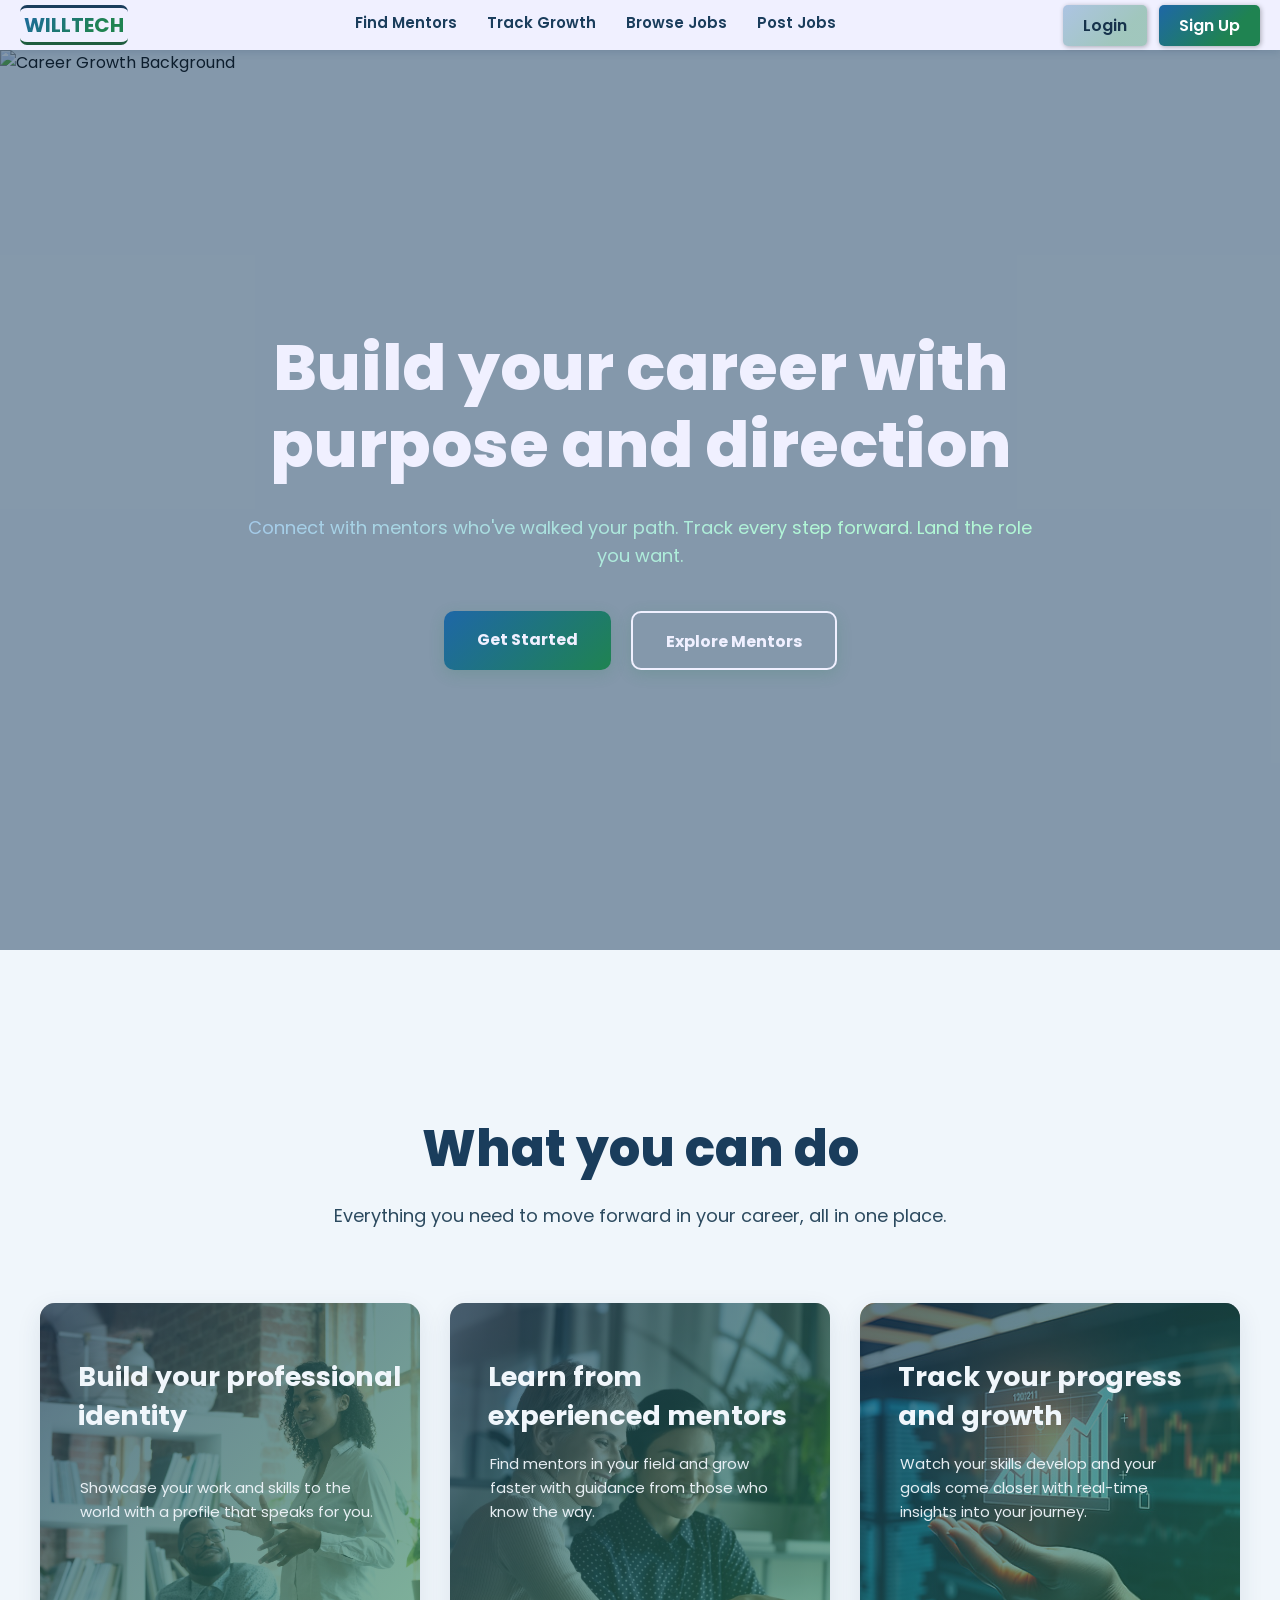
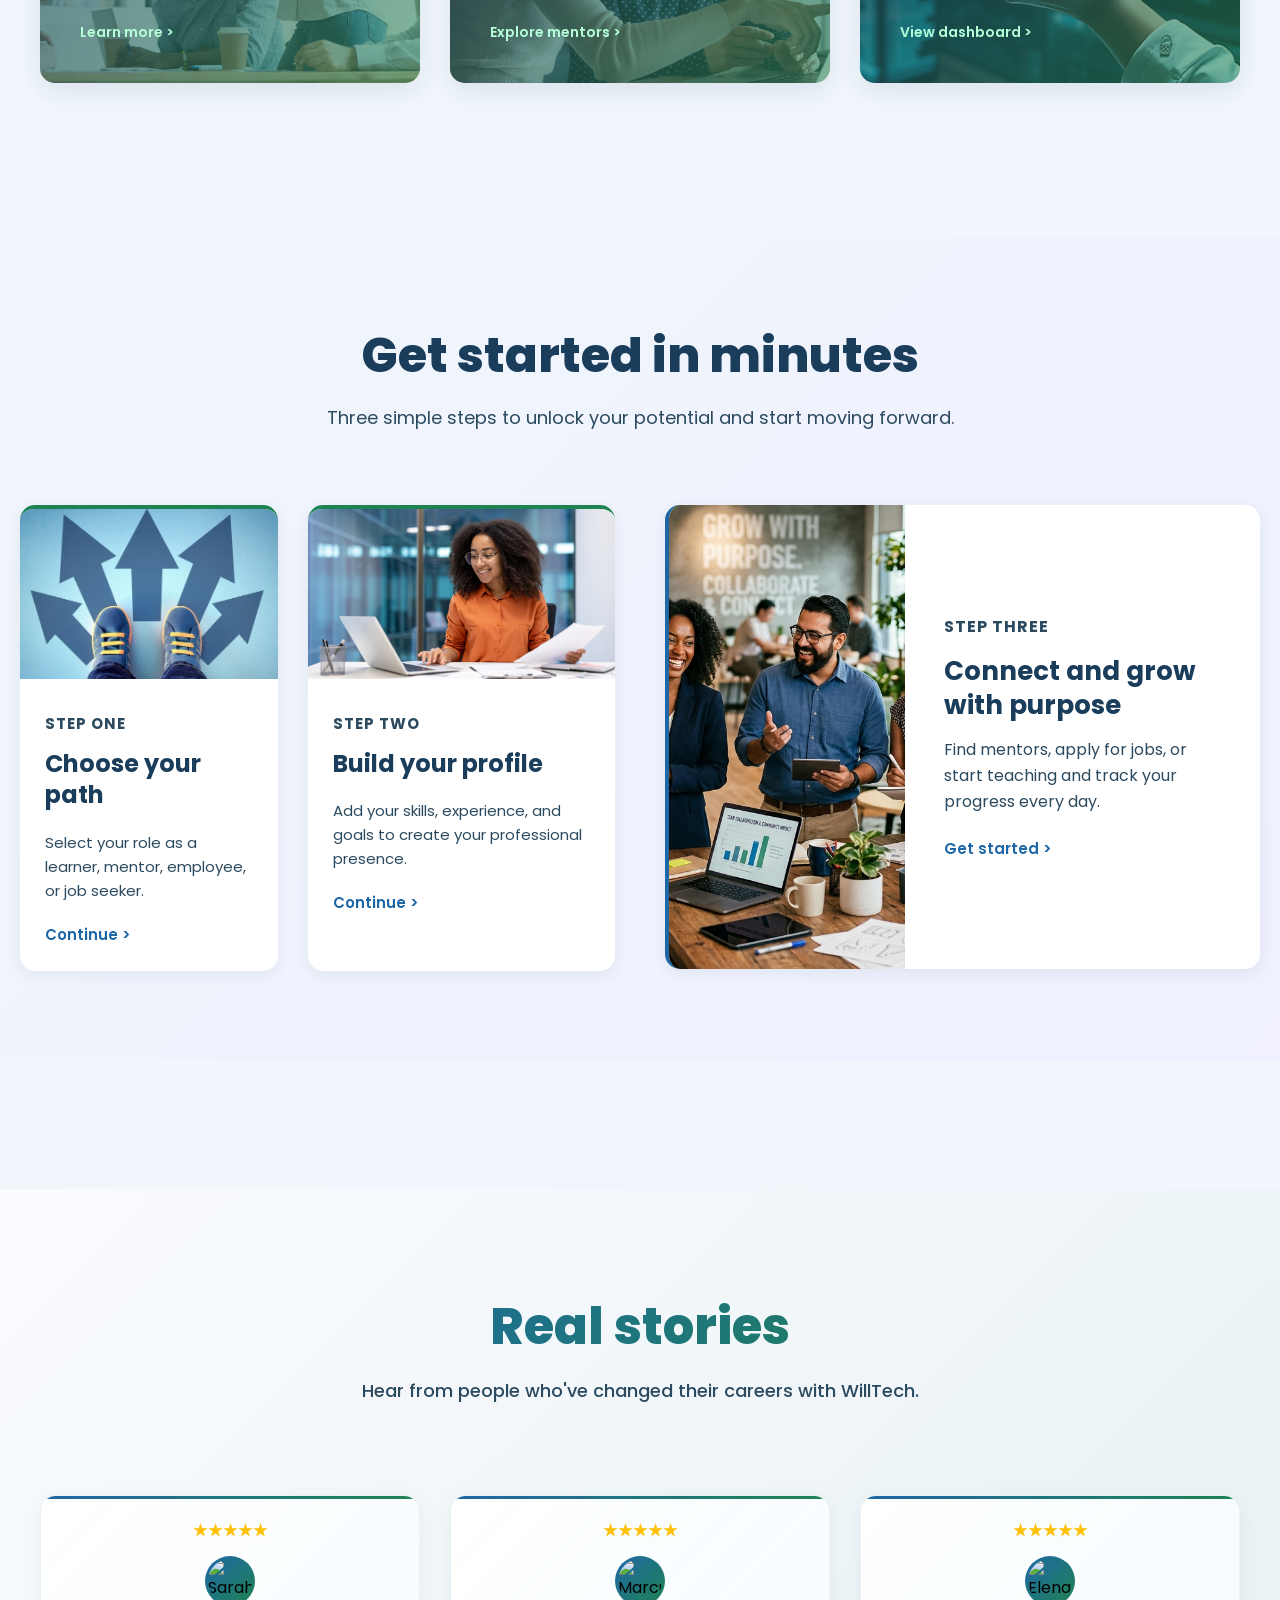
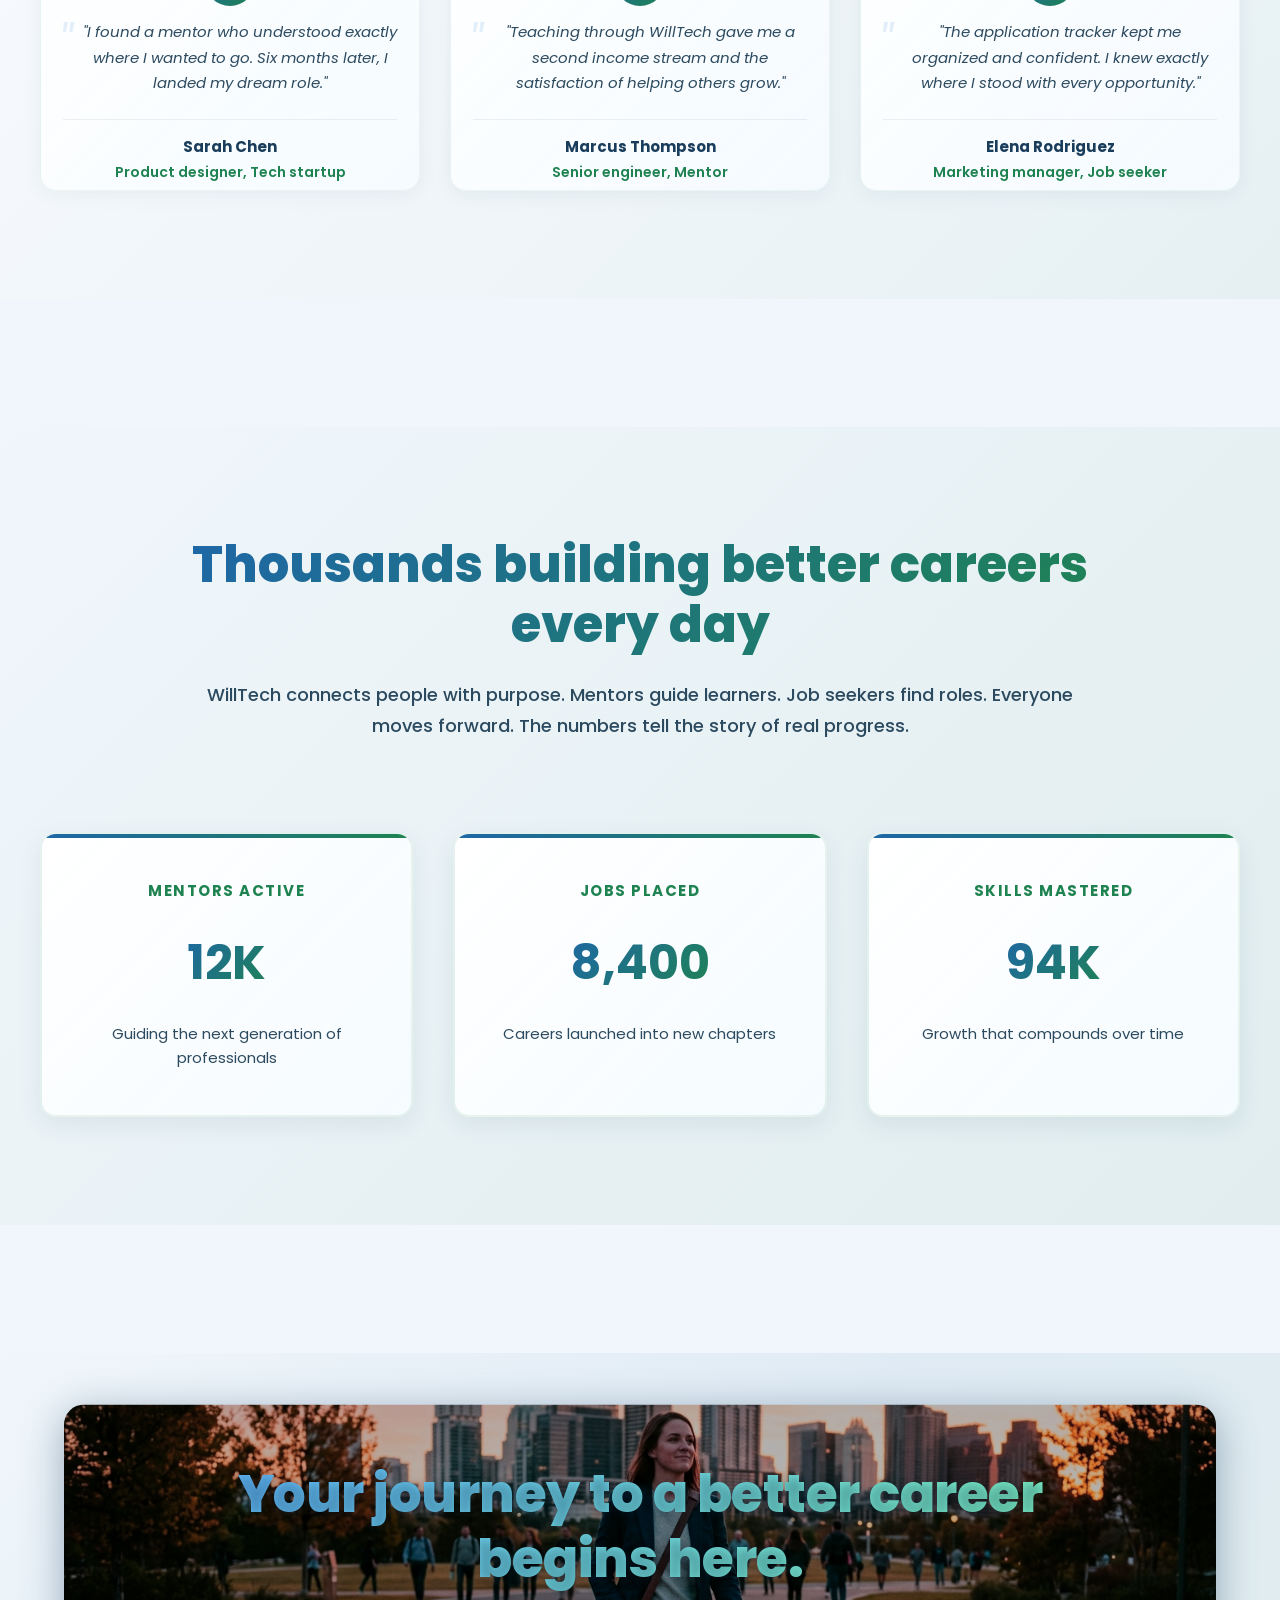
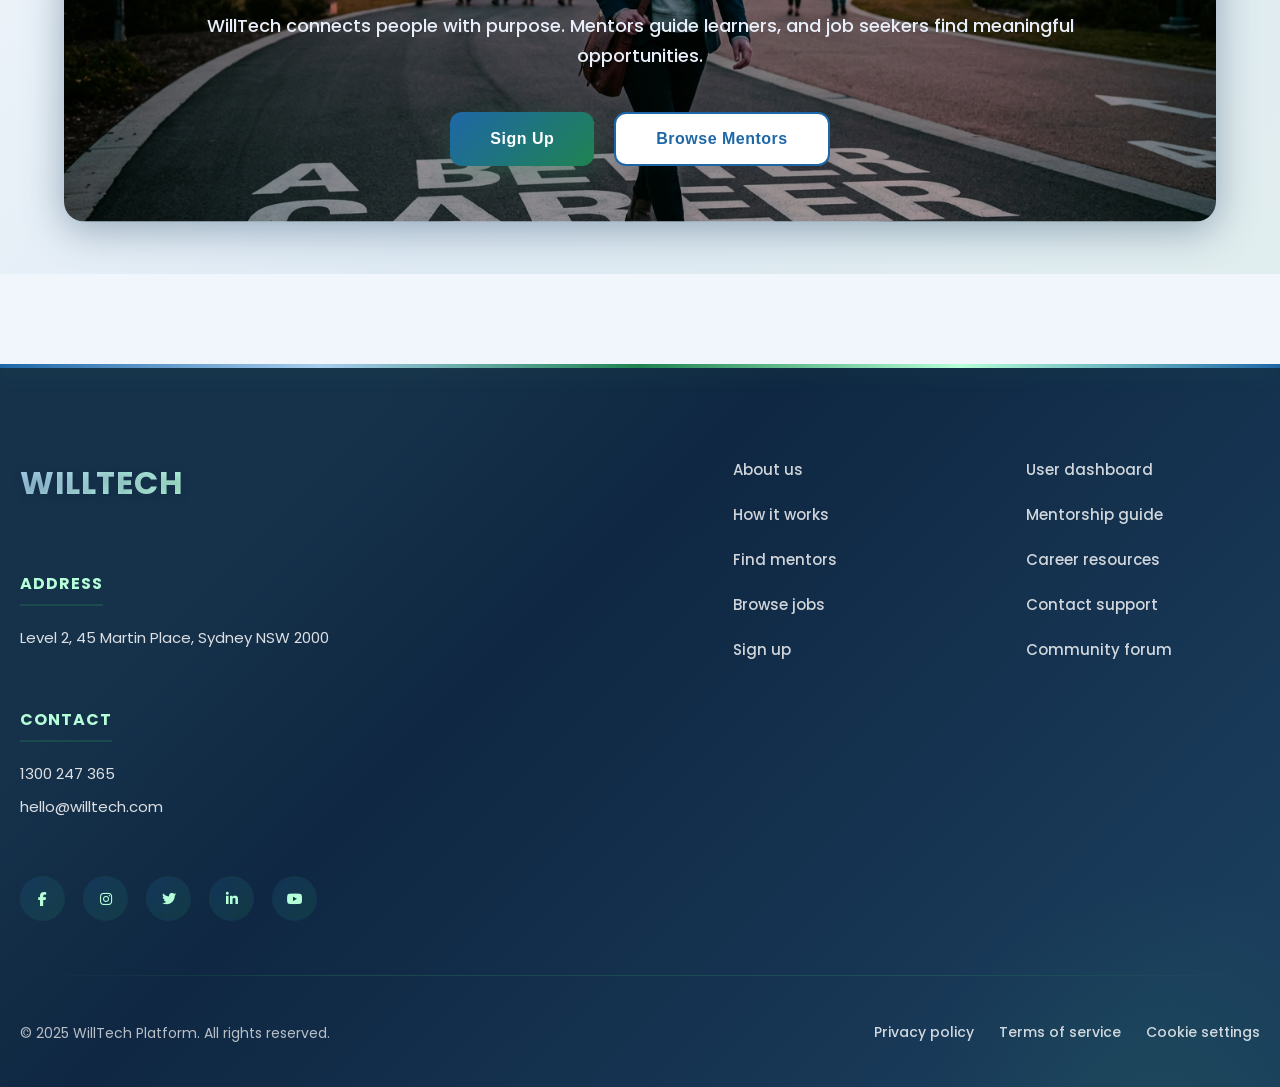
==== commit 2456c4af: "Add files via upload" ====
--- a/CARRIER HUB/index.html
+++ b/CARRIER HUB/index.html
@@ -19,7 +19,7 @@
         <div class="nav-container">
             <!-- Logo -->
             <div class="logo">
-                <a href="#home">
+                <a href="index.html">
                     <span class="logo-text">WILLTECH</span>
                 </a>
             </div>
@@ -42,7 +42,7 @@
             <!-- Auth Options -->
             <div class="auth-buttons" id="authButtons">
                 <a href="#login" class="btn-login">Login</a>
-                <a href="#signup" class="btn-signup">Sign Up</a>
+                <a href="sign up.html" class="btn-signup">Sign Up</a>
             </div>
         </div>
     </nav>
@@ -62,7 +62,7 @@
             <h1>Build your career with purpose and direction</h1>
             <p>Connect with mentors who've walked your path. Track every step forward. Land the role you want.</p>
             <div class="hero-buttons">
-                <a href="#get-started" class="btn-primary">Get Started</a>
+                <a href="sign up.html" class="btn-primary">Get Started</a>
                 <a href="#explore-mentors" class="btn-secondary">Explore Mentors</a>
             </div>
         </div>
@@ -165,7 +165,7 @@
                     <p class="step-number">step three</p>
                     <h3>Connect and grow with purpose</h3>
                     <p>Find mentors, apply for jobs, or start teaching and track your progress every day.</p>
-                    <a href="#" class="nav-link">Get started ></a>
+                    <a href="sign up.html" class="nav-link">Get started ></a>
                 </div>
             </div>
         </div>
@@ -304,7 +304,7 @@
 
             <!-- Call to Action Buttons -->
             <div class="cta-buttons">
-                <button type="button" class="cta-btn cta-btn-primary">Sign up</button>
+                <button type="button" onclick="window.location.href='sign up.html'" class="cta-btn cta-btn-primary">Sign up</button>
                 <button type="button" class="cta-btn cta-btn-secondary">Browse mentors</button>
             </div>
 
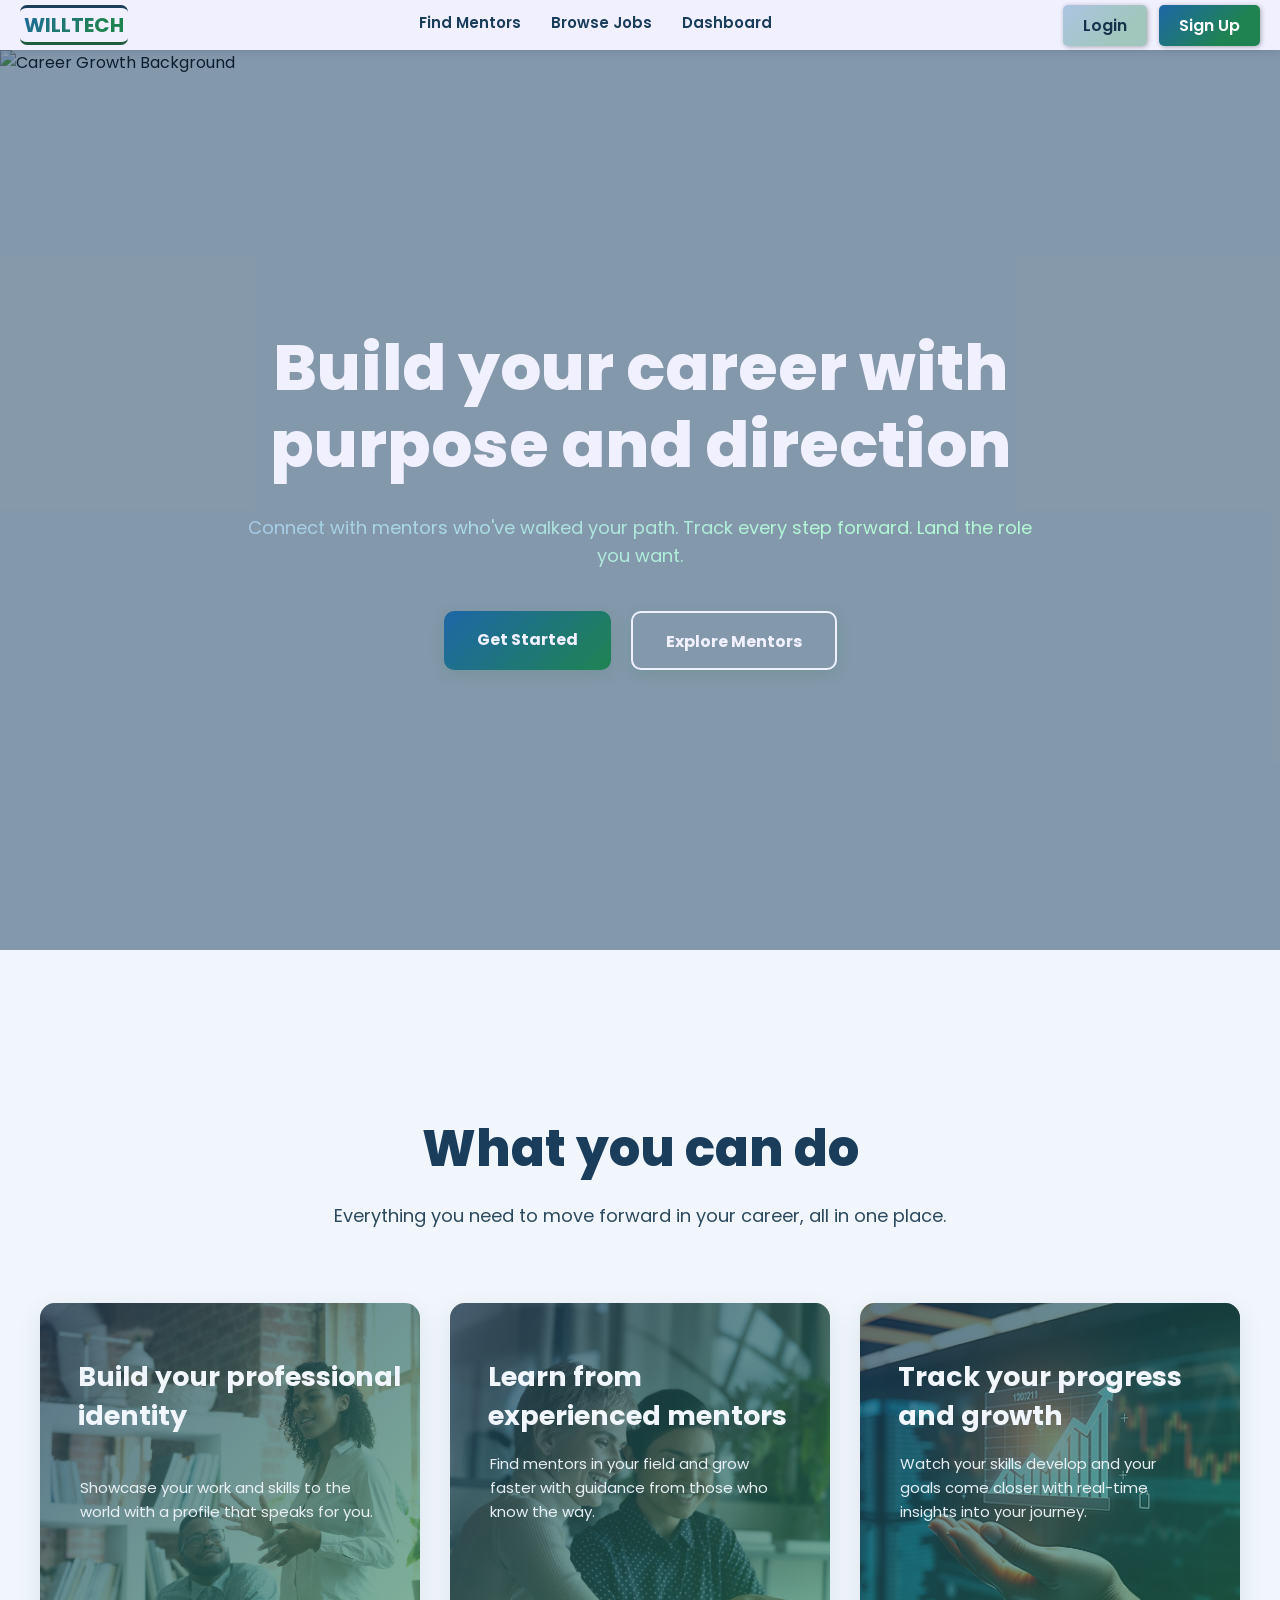
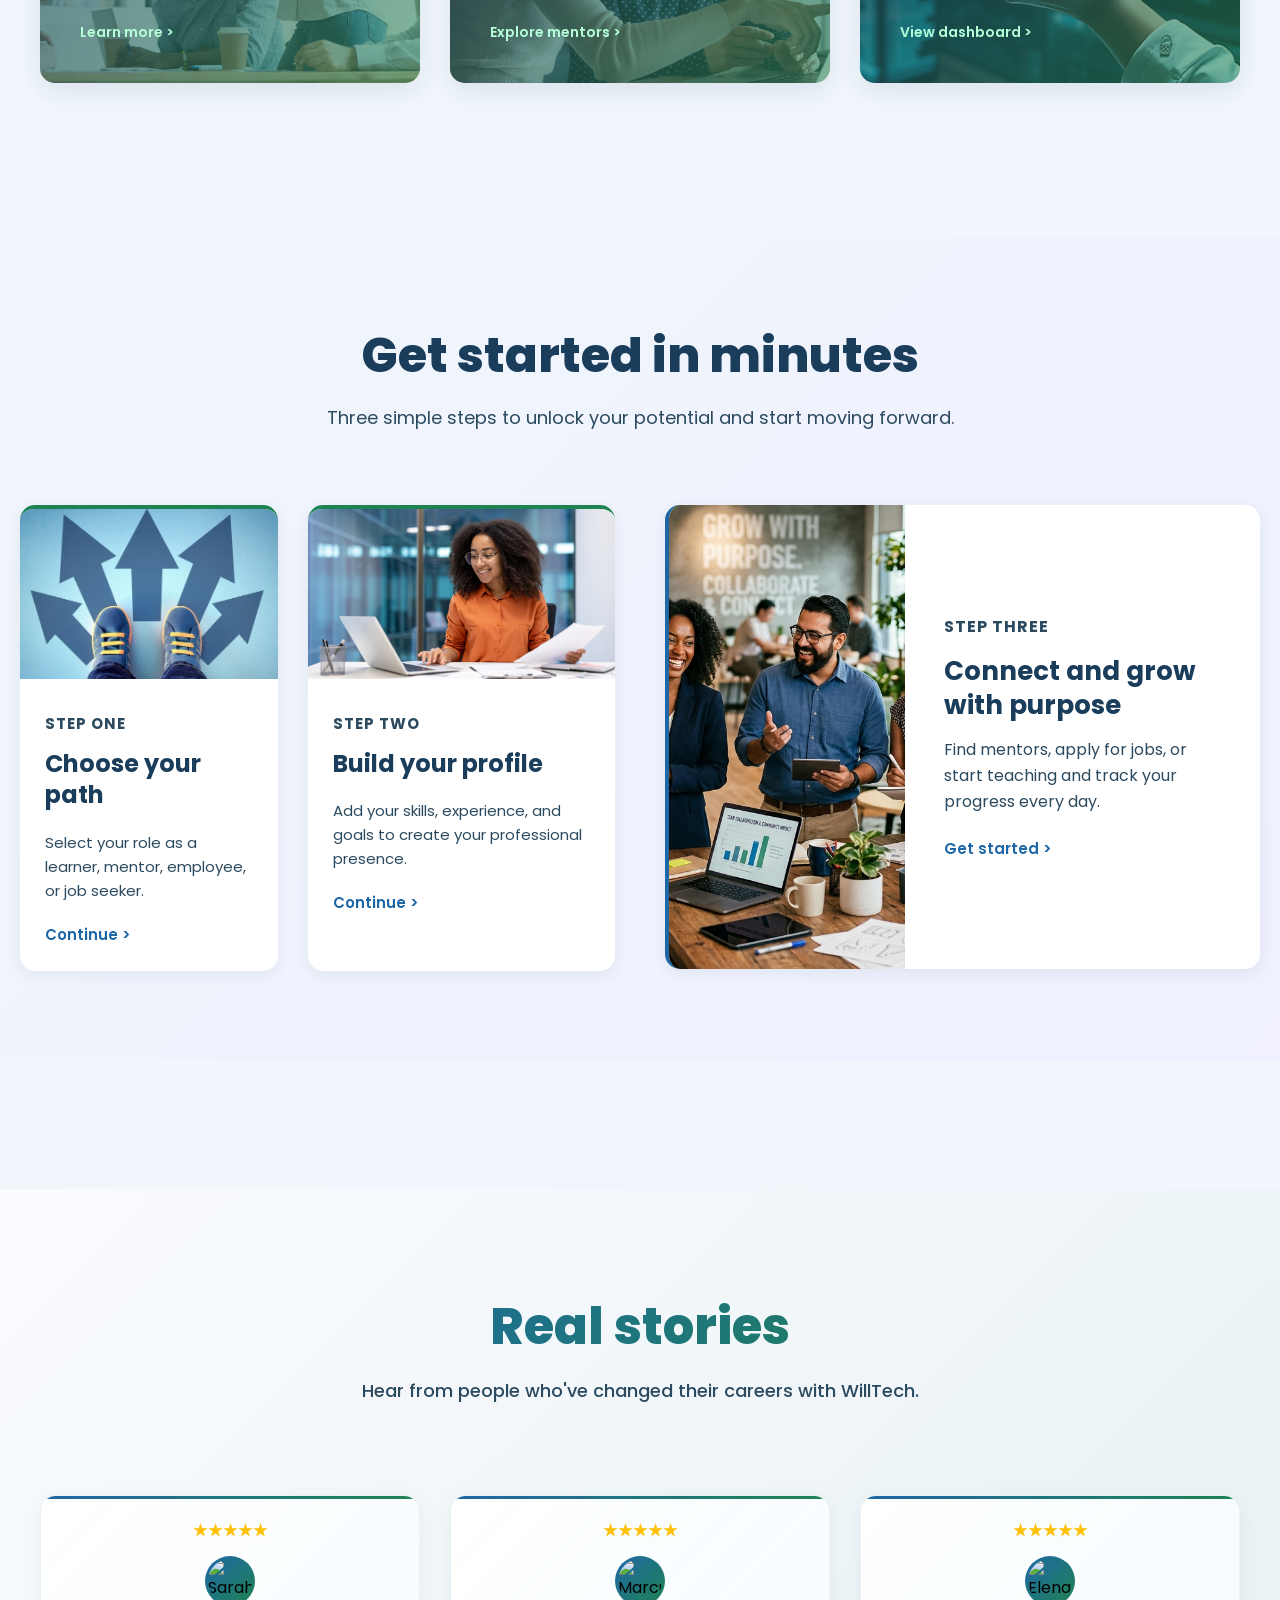
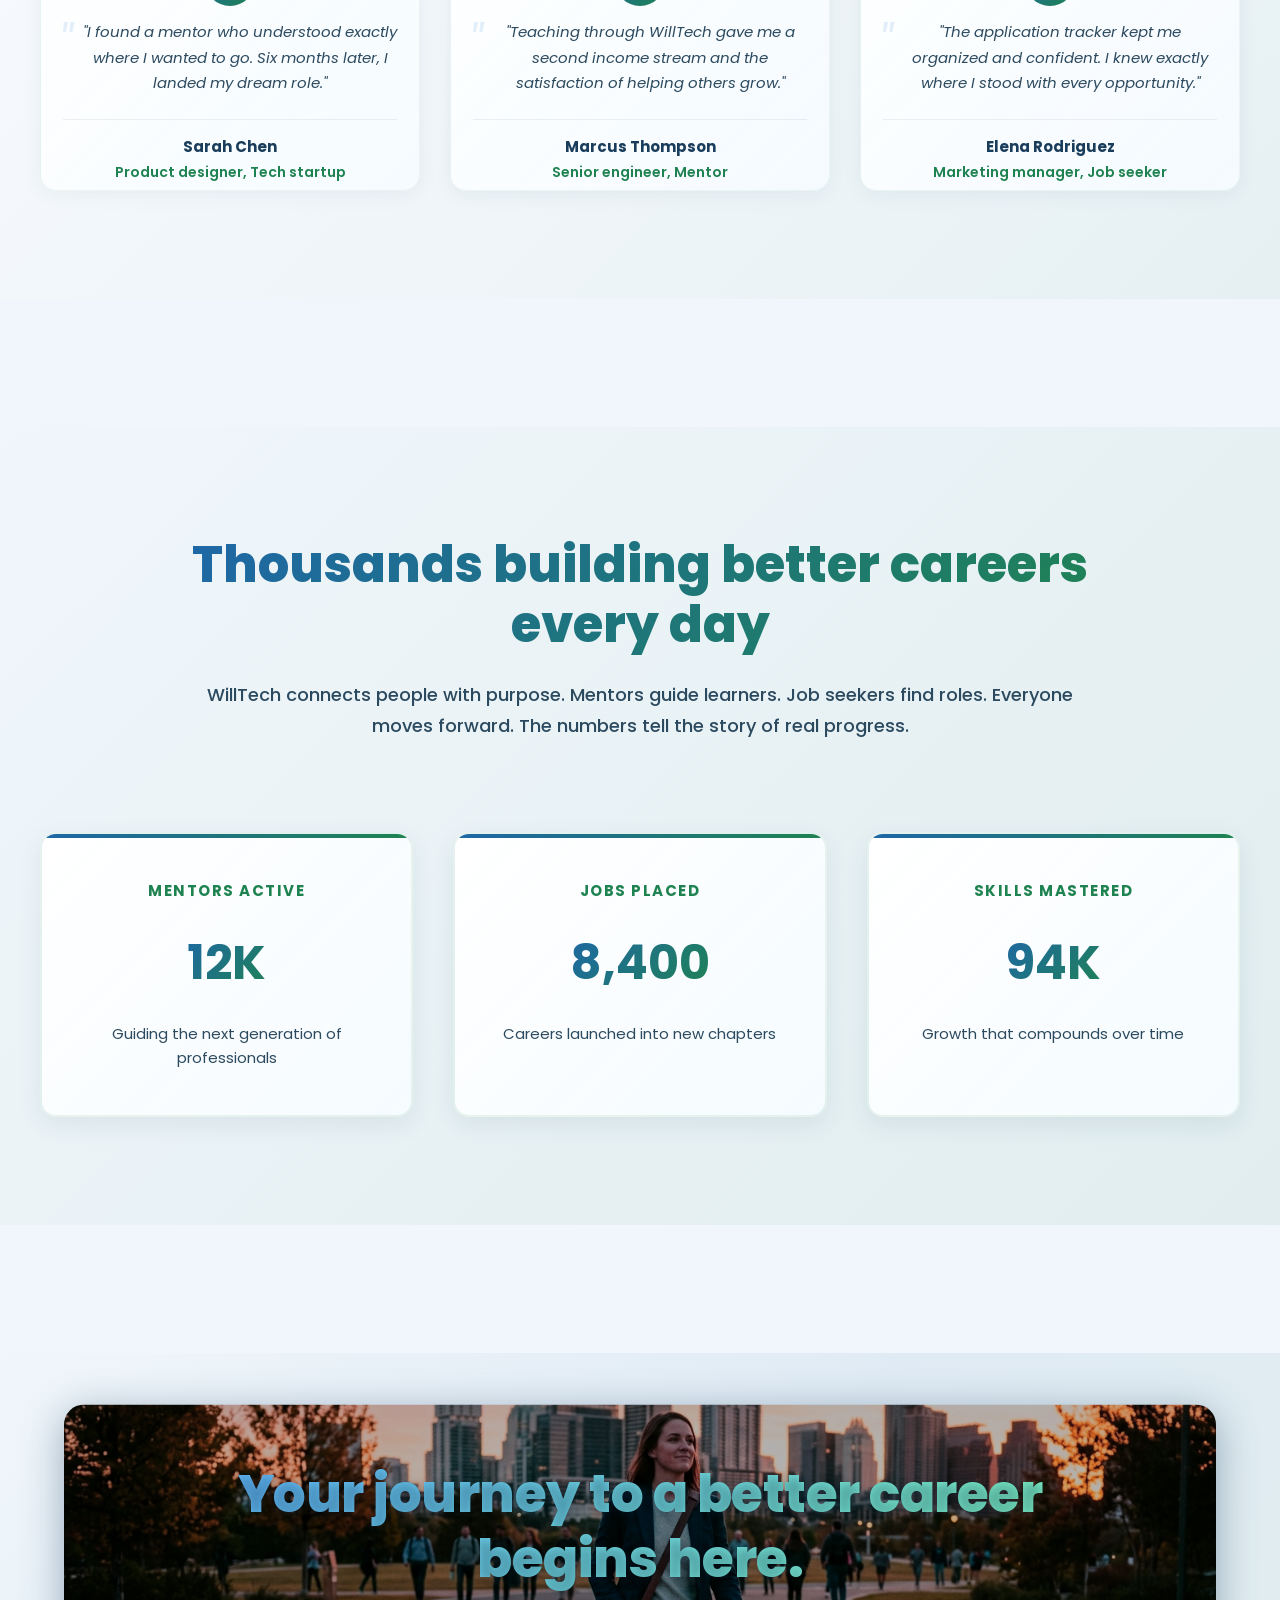
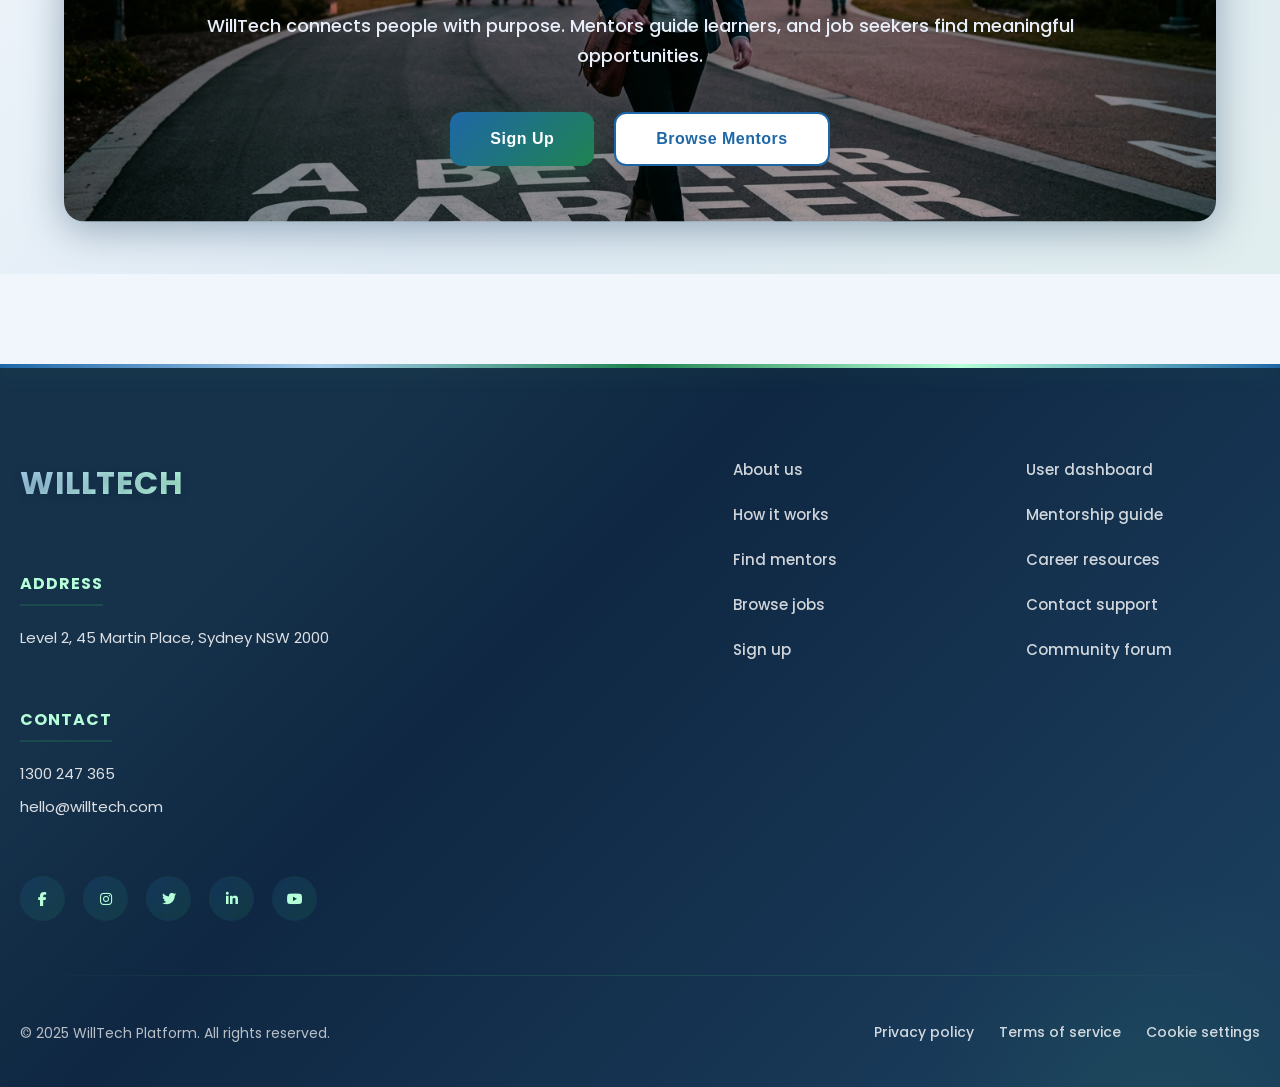
==== commit ae904a11: "Add files via upload" ====
--- a/CARRIER HUB/index.html
+++ b/CARRIER HUB/index.html
@@ -33,16 +33,15 @@
 
             <!-- Nav Links -->
             <ul class="nav-links" id="navLinks">
-                <li><a href="#mentors">Find Mentors</a></li>
-                <li><a href="#growth">Track Growth</a></li>
-                <li><a href="#jobs">Browse Jobs</a></li>
-                <li><a href="#post-jobs">Post Jobs</a></li>
+                <li><a href="mentors-marketplace.html">Find Mentors</a></li>
+                <li><a href="jobs-marketplace.html">Browse Jobs</a></li>
+                <li><a href="login.html">Dashboard</a></li>
             </ul>
 
             <!-- Auth Options -->
             <div class="auth-buttons" id="authButtons">
-                <a href="#login" class="btn-login">Login</a>
-                <a href="sign up.html" class="btn-signup">Sign Up</a>
+                <a href="login.html" class="btn-login">Login</a>
+                <a href="sign-up.html" class="btn-signup">Sign Up</a>
             </div>
         </div>
     </nav>
@@ -62,7 +61,7 @@
             <h1>Build your career with purpose and direction</h1>
             <p>Connect with mentors who've walked your path. Track every step forward. Land the role you want.</p>
             <div class="hero-buttons">
-                <a href="sign up.html" class="btn-primary">Get Started</a>
+                <a href="sign-up.html" class="btn-primary">Get Started</a>
                 <a href="#explore-mentors" class="btn-secondary">Explore Mentors</a>
             </div>
         </div>
@@ -100,7 +99,7 @@
                    
                     <h3>Learn from experienced mentors</h3>
                     <p>Find mentors in your field and grow faster with guidance from those who know the way.</p>
-                    <a href="#explore-mentors" class="feature-link">Explore mentors ></a>
+                    <a href="mentors-marketplace.html" class="feature-link">Explore mentors ></a>
                     </div>
                 </div>
             </div>
@@ -165,7 +164,7 @@
                     <p class="step-number">step three</p>
                     <h3>Connect and grow with purpose</h3>
                     <p>Find mentors, apply for jobs, or start teaching and track your progress every day.</p>
-                    <a href="sign up.html" class="nav-link">Get started ></a>
+                    <a href="sign-up.html" class="nav-link">Get started ></a>
                 </div>
             </div>
         </div>
@@ -304,7 +303,7 @@
 
             <!-- Call to Action Buttons -->
             <div class="cta-buttons">
-                <button type="button" onclick="window.location.href='sign up.html'" class="cta-btn cta-btn-primary">Sign up</button>
+                <button type="button" onclick="window.location.href='sign-up.html'" class="cta-btn cta-btn-primary">Sign up</button>
                 <button type="button" class="cta-btn cta-btn-secondary">Browse mentors</button>
             </div>
 
@@ -358,14 +357,14 @@
                         <li><a href="#">How it works</a></li>
                         <li><a href="#">Find mentors</a></li>
                         <li><a href="#">Browse jobs</a></li>
-                        <li><a href="#">Sign up</a></li>
+                        <li><a href="sign up.html">Sign up</a></li>
                     </ul>
                 </div>
 
                 <!-- Column 2 -->
                 <div>
                     <ul>
-                        <li><a href="#">User dashboard</a></li>
+                        <li><a href="login.html">User dashboard</a></li>
                         <li><a href="#">Mentorship guide</a></li>
                         <li><a href="#">Career resources</a></li>
                         <li><a href="#">Contact support</a></li>
--- a/CARRIER HUB/index.css
+++ b/CARRIER HUB/index.css
@@ -214,7 +214,7 @@
 
     .nav-links {
         position: absolute;
-        top: 8.9em;
+      top: 9.6em;
         left: 0;
         width: 100%;
         background: var(--color-pale-blue-light);
